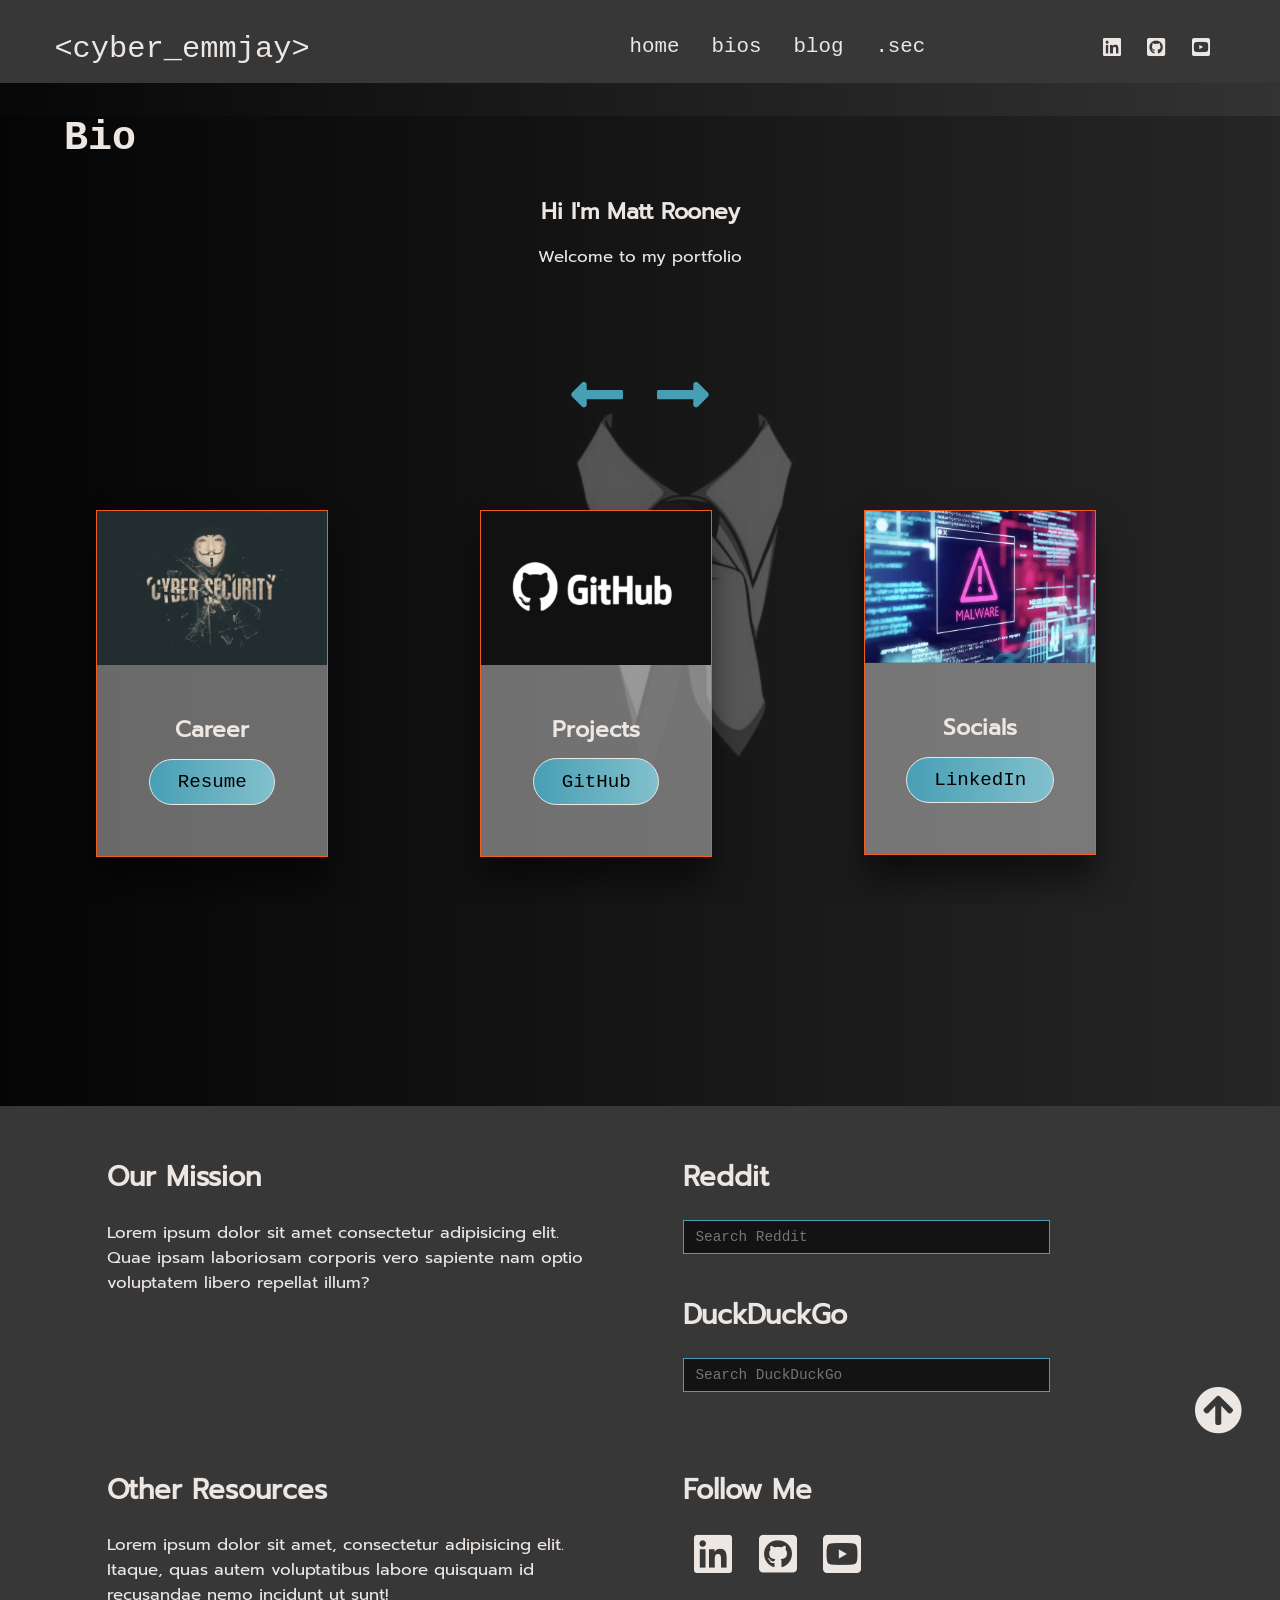
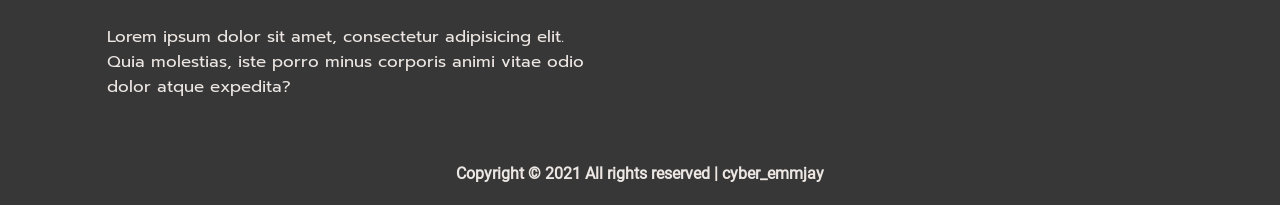
==== pages/bio.html @ 561b79ef "Send to GHPages" ====
<!DOCTYPE html>
<html lang="en">

<head>
    <meta charset="UTF-8" />
    <meta http-equiv="X-UA-Compatible" content="IE=edge" />
    <meta name="viewport" content="width=device-width, initial-scale=1.0" />
    <title>cyber&#95;emmjay BIO</title>
    <link rel="preconnect" href="https://fonts.gstatic.com">

    <!--     NO longer using as we now importing into fonts.css (check fonts.css & style.css)
        <link
        href="https://fonts.googleapis.com/css2?family=Prompt&family=Roboto:wght@300&family=Source+Code+Pro&display=swap"
        rel="stylesheet"> 
    -->
    <!-- favicon -->
    <link rel="shortcut icon" href="../favicon.ico" type="image/x-icon">
    <link rel="icon" href="../favicon.ico" type="image/x-icon">
    <!-- FontAwesome -->
    <link rel="stylesheet" href="../css/all.css">
    <!-- Owl-Carousel -->
    <link rel="stylesheet" href="../css/owl.carousel.min.css">
    <link rel="stylesheet" href="../css/owl.theme.default.min.css">
    <!-- Stylesheet /css/style.css -->
    <link rel="stylesheet" href="../css/style.css">

</head>

<body>
    <a name="top"></a>
    <!-- Navigation -->
    <nav class="nav">
        <div class="nav-menu flex-row">
            <div class="nav-brand">
                <a href="../index.html" class="text-white">&lt;cyber&#95;emmjay&gt;</a>
            </div>
            <div>
                <div class="toggle-collapse">
                    <div class="toggle-icons">
                        <div class="fas fa-bars"></div>
                    </div>
                </div>
            </div>
            <div>
                <ul class="nav-items">
                    <li class="nav-link"><a href="../index.html">home</a></li>
                    <li class="nav-link"><a href="./bio.html">bios</a></li>
                    <li class="nav-link"><a href="./blog.html">blog</a></li>
                    <li class="nav-link"><a href="./secret.html">.sec</a></li>
                </ul>
            </div>
            <div class="social text-white">
                <a href="https://www.linkedin.com/in/matthew-rooney-81021652/"><i class="fab fa-linkedin"></i></a>
                <a href="https://github.com/emm-jay-ahh"><i class="fab fa-github-square"></i></a>
                <a href="https://www.youtube.com/user/NetworkChuck"><i class="fab fa-youtube-square"></i></a>
            </div>
        </div>
    </nav>
    <!-- /Navigation -->

    <!-- Main section bio.html -->

    <main class="bio-html">
        <!-- bio carousel gallery section -->
        <section>
            <div class="bio">
                <div class="container">
                    <h1 class="text-white">Bio</h1>
                    <div class="about-me">
                        <h3 class="text-white">Hi I'm Matt Rooney</h3>
                        <p>Welcome to my portfolio</p>
                    </div>
                    <div class="owl-carousel owl-theme bio-post">
                        <div class="bio-content">
                            <img src="../images/cyberSecurity.jpg" alt="post-one">
                            <div class="bio-title">
                                <h3>Career</h3>
                                <a href="../docs/Fake Resume.pdf"><button class="button button-bio">Resume</button></a>
                            </div>
                        </div>
                        <div class="bio-content">
                            <img src="../images/Github.png" alt="post-two">
                            <div class="bio-title">
                                <h3>Projects</h3>
                                <a href="https://github.com/emm-jay-ahh"><button
                                        class="button button-bio">GitHub</button></a>
                            </div>
                        </div>
                        <div class="bio-content">
                            <img src="../images/linkedin-malware.jpg" alt="post-three">
                            <div class="bio-title">
                                <h3>Socials</h3>
                                <a href="https://au.linkedin.com/in/matthew-rooney-81021652"><button
                                        class="button button-bio">LinkedIn</button></a>
                            </div>
                        </div>
                        <div class="bio-content">
                            <img src="../images/cyber-neon-mask.jpeg" alt="post-four">
                            <div class="bio-title">
                                <h3>FILLER #1</h3>
                                <button class="button button-bio">Filler</button>
                            </div>
                        </div>
                        <div class="bio-content">
                            <img src="../images/cyber-neon-mask.jpeg" alt="post-five">
                            <div class="bio-title">
                                <h3>FILLER #2</h3>
                                <button class="button button-bio">Filler</button>
                            </div>
                        </div>
                    </div>
                    <div class="owl-navigation">
                        <span class="owl-nav-prev"><i class="fas fa-long-arrow-alt-left"></i></span>
                        <span class="owl-nav-next"><i class="fas fa-long-arrow-alt-right"></i></span>
                    </div>
                </div>
            </div>
        </section>

    </main>
    <!-- Main bio.html -->

    <!-- Footer -->
    <footer class="footer">
        <div class="container">
            <div class="mission">
                <h2>Our Mission</h2>
                <p>Lorem ipsum dolor sit amet consectetur adipisicing elit. Quae ipsam laboriosam corporis vero sapiente
                    nam optio voluptatem libero repellat illum?
                </p>
            </div>
            <div class="search-sites">
                <h2>Reddit</h2>
                <form action="https://www.reddit.com/search">
                    <input type="text" class="input-element" placeholder="Search Reddit" name="q">
                    <!-- I prefer no button for visual look in footer -->
                    <!-- <span><button type="search"><i class="fas fa-chevron-right"></i></button></span>-->
                </form>
                <br>
                <h2>DuckDuckGo</h2>
                <form action="https://duckduckgo.com">
                    <input type="text" class="input-element" placeholder="Search DuckDuckGo" name="q">
                    <!-- I prefer no button for visual look in footer -->
                    <!-- <span><button class="search"><i class="fas fa-chevron-right"></i></button></span> -->
                </form>
            </div>
            <div class="resources">
                <h2>Other Resources</h2>
                <p>Lorem ipsum dolor sit amet, consectetur adipisicing elit. Itaque, quas autem voluptatibus labore
                    quisquam id recusandae nemo incidunt ut sunt!</p>
                <p>Lorem ipsum dolor sit amet, consectetur adipisicing elit. Quia molestias, iste porro minus corporis
                    animi vitae odio dolor atque expedita?</p>
            </div>
            <div class="follow">
                <h2>Follow Me</h2>
                <div>
                    <a href="https://www.linkedin.com/in/matthew-rooney-81021652/"><i class="fab fa-linkedin"></i></a>
                    <a href="https://github.com/emm-jay-ahh"><i class="fab fa-github-square"></i></a>
                    <a href="https://www.youtube.com/user/NetworkChuck""><i class=" fab fa-youtube-square"></i></a>
                </div>
            </div>
        </div>
        <div class="copyright flex-row">
            <h4 class="text-white">
                Copyright &#169; 2021 All rights reserved &#124; cyber&#95;emmjay
            </h4>
        </div>
        <div class="nav-up">
            <a href="#top"><span><i class="fas fa-arrow-circle-up fa-3x"></i></span></a>
        </div>
    </footer>

    <!-- Jquery Library and JS scripts etc -->
    <script src="../js/jquery-v3.6.0.js"></script>
    <script src="../js/owl.carousel.min.js"></script>
    <script src="../js/main.js"></script>

</body>

</html>
---- css/style.css ----
/*  FONT FAMILY in use
font-family: 'Prompt', sans-serif;
font-family: 'Roboto', sans-serif;
font-family: 'Source Code Pro', monospace; */

@import url(./fonts.css);

html,
body {
    margin: 0%;
    box-sizing: border-box;
    overflow-x: hidden;
}

:root {
    /* font-family themes */
    --Roboto: "Roboto", sans-serif;
    --Prompt: "Prompt", sans-serif;
    --Code: "Source Code Pro", monospace;

    /* colours */
    --text-white: #ede7e3;
    --text-mid-blue: #82c0cc;
    --bg-flame: #f05d23;
    --bg-pac-blue: #489fb5;
    --bg-jet: #373737;
    --bg-dark: #131313;

    /* gradient colours */
    --grad-grey-black: linear-gradient(to right, #868f96 0%, #596164 100%);
    --grad-dark: linear-gradient(to left, #333333 0%, #070707 100%);
    --grad-blues: linear-gradient(to right, #489fb5 0%, #82c0cc 100%);
    --grad-blugry: linear-gradient(to left, #489fb5 0%, #070707 100%);
}

/* ---------------Global Class----------------- */
body {
    background: var(--grad-dark);
}

a {
    text-decoration: none;
    color: var(--text-white);
}

p {
    color: var(--text-white);
    font-family: var(--Prompt);
    font-size: 1.05rem;
}

h1 {
    font-family: var(--Code);
    font-size: 2.5rem;
    color: var(--text-white);
}

h2 {
    text-decoration: none;
    font-size: 1.7rem;
}

h3 {
    font-family: var(--Prompt);
    font-size: 1.4rem;
}

.flex-row {
    display: flex;
    flex-direction: row;
    flex-wrap: wrap;
}

ul {
    list-style-type: none;
}

button.button {
    border: var(--text-white) 1px;
    border-style: solid;
    border-radius: 2rem;
    padding: 1rem, 2rem;
    font-size: 1.2rem;
    font-family: var(--Code);
    cursor: pointer;
}

span {
    font-family: var(--Roboto);
}

.container {
    margin: 0 5vw;
}

.text-white {
    color: var(--text-white);
}

/* -----xxx-------Global Class--------xxx------ */

/* ---------------Navigation----------------- */

/* nav bar properties */
.nav {
    background: var(--bg-jet);
    padding: 0 1.7rem;
    padding-top: 0.7rem;
    height: 0rem;
    min-height: 8vh;
    overflow: hidden;
    transition: height 1s ease-in-out;
}
.nav .nav-menu {
    justify-content: space-between;
}

/* collapsed nav components */
.nav .toggle-collapse {
    position: absolute;
    top: 0%;
    width: 80%;
    cursor: pointer;
    display: none;
}

/* icons display - collapsed nav*/
.nav .toggle-collapse .toggle-icons {
    display: flex;
    justify-content: flex-end;
    padding: 1.7rem 0;
    margin-right: -10%;
}

/* icons size - collapsed nav */
.nav .toggle-collapse .toggle-icons i {
    font-size: 1.4rem;
    color: var(--text-white);
}

/* burger menu bar - collapsed nav */
.nav .toggle-collapse .toggle-icons .fa-bars {
    color: var(--text-white);
    font-size: 1.5rem;
}

.collapse {
    height: 30rem;
}

/* main nav items properties */
.nav .nav-items {
    display: flex;
    margin: 0;
}

.nav .nav-items .nav-link {
    padding: 1.5rem 1rem;
    font-size: 1.3rem;
    position: relative;
    font-family: var(--Code);
    border-radius: 7%;
}

.nav .nav-items .nav-link:hover {
    background-color: var(--bg-flame);
}

.nav .nav-items .nav-link:hover a {
    color: var(--grad-dark);
}

/* nav title (brand) */
.nav .nav-brand a {
    font-size: 1.9rem;
    padding: 1.3rem 1.7rem;
    display: block;
    font-family: var(--Code);
    color: var(--text-white);
}

/* nav socials properties */
.nav .social {
    padding: 1.7rem 2rem;
}

.nav .social i {
    padding: 0 0.7rem;
    font-size: 1.3rem;
}

.nav .social i:hover {
    color: var(--bg-flame);
}

/* -----XXX-------Navigation--------XXX------ */

/* UNDER CONTRUCTION SITE HEADER MAYBE??? FOR QUOTES*/
/* ---------------Header----------------- */
/* 
header.header .page-title {
    padding: 1rem 3rem;
    margin-left: 5rem;
} */
/* -----XXX-------Header--------XXX------ */

/* ---------------Main index.html----------------- */

/* title background container and properties */
main.index-html .site-title {
    background: url(../images/cyber.jpeg);
    background-size: cover;
    height: 70vh;
    display: flex;
    justify-content: center;
}

main.index-html .site-title .site-background {
    padding-top: 10rem;
    text-align: center;
    color: var(--text-white);
}

main.index-html .site-title h1,
h3 {
    margin: 0.3rem;
}

/* ccc + about buttons */
main.index-html .site-title .button {
    margin: 1.8rem;
    padding: 1rem 1.5rem;
    background: var(--bg-pac-blue);
}

main.index-html .site-title .button:hover {
    background: transparent;
    border: 1px solid var(--text-mid-blue);
    color: var(--text-white);
}
main.index-html section {
    display: flex;
    justify-content: center;
}

/* Div Container size */
main.index-html .site-content div {
    width: 65%;
    margin: 2.5rem 10rem;
    padding: 2rem 2rem;
    border: var(--bg-pac-blue) solid 1px;
}

/* Visual Effects */
main.index-html .site-content div:hover {
    border: var(--bg-flame) solid 1px;
}

main.index-html .site-content div.image-section {
    border: none;
}

/* Backgrounds for each  div */
main.index-html .site-content .code-section {
    background: url(../images/coffee_80.jpg);
}

main.index-html .site-content .cloud-section {
    background: url(../images/flame_80.jpg);
}

main.index-html .site-content .cyber-section {
    background: url(../images/key_80.jpg);
}
/*  Fonts for page */
main.index-html .site-content h2 {
    font-family: var(--Roboto);
    color: var(--text-white);
}

main.index-html .site-content p {
    font-family: var(--Code);
    font-size: 1.2rem;
}

/* -----XXX-------Main index.html--------XXX------ */

/* ---------------Main bio.html----------------- */

/* --- Carousel/Gallery --- */

/* title background container properties */
main.bio-html .bio {
    background: url(../images/tie_75_tran.png);
    background-repeat: no-repeat;
    background-position: center;
    height: 110vh;
    width: 100%;
    background-size: cover;
}

main.bio-html .bio .about-me {
    text-align: center;
}

/* Owl Carousel Proeperties ----------  */
main.bio-html .bio .bio-post {
    padding-top: 11rem;
}
/*  display  of each gallery item*/
main.bio-html .bio-post .bio-content {
    display: flex;
    flex-direction: column;
    text-align: center;
    width: 60%;
    margin: 3rem 2rem;
    box-shadow: 0 25px 30px rgba(0, 0, 0, 0.5);
    border: solid 1px var(--bg-flame);
    background: rgba(255, 255, 255, 0.4);
}
/* title */
main.bio-html .bio-content .bio-title {
    padding: 2.7rem 0;
    color: var(--text-white);
    font-size: 1.2rem;
}
/* button link/downloads */
main.bio-html .bio-content .button-bio {
    padding: 0.7rem 1.7rem;
    background: var(--grad-blues);
    margin: 0.5rem;
    cursor: pointer;
}
/* effects */
main.bio-html .bio-content .button-bio:hover {
    background: var(--bg-flame);
    border: var(--bg-dark) solid 1px;
    color: var(--text-white);
}

main.bio-html .bio-content span {
    display: block;
}

/* --- Carousel Nav left right toggle--- */

main.bio-html section .container .owl-nav {
    position: absolute;
    top: 10%;
    margin: 0 auto;
    width: 100%;
}

main.bio-html .owl-nav .owl-prev .owl-nav-prev,
main.bio-html .owl-nav .owl-next .owl-nav-next {
    color: var(--bg-pac-blue);
    background: transparent;
    font-size: 3.7rem;
}
/* Visual effects */
main.bio-html .owl-theme .owl-nav [class*="owl-"]:hover {
    background: transparent;
    color: var(--bg-flame);
}

main.bio-html .owl-theme .owl-nav [class*="owl-"] {
    outline: none;
}

/* -----XXX-------Main bio.html--------XXX------ */

/* ---------------Main blog.html----------------- */

/* display properties of main layout */
main.blog-html .site-content {
    display: grid;
    grid-template-columns: 70% 30%;
}

main.blog-html .post-content {
    width: 100%;
    margin-bottom: 1rem;
}

main.blog-html .site-content .post-content > .post-image,
.post-title {
    padding: 1rem 2rem;
    position: relative;
}

main.blog-html .site-content .post-content > .post-image .post-info {
    background: var(--bg-pac-blue);
    padding: 1rem;
    position: absolute;
    bottom: 0%;
    left: 20vw;
    border-radius: 3rem;
    margin: 0 0.7rem;
}

main.blog-html .site-content .post-content > .post-image > div {
    overflow: hidden;
}

main.blog-html .site-content .post-content > .post-image .img {
    width: 100%;
    transition: all 1.2s ease;
}

main.blog-html .site-content .post-content > .post-image .img:hover {
    transform: scale(1.2);
}

main.blog-html .post-content .post-title a {
    font-family: var(--Prompt);
    font-size: 1.7rem;
}

main.blog-html .post-content .post-title a:hover {
    color: var(--bg-flame);
}

/* NOT CURRENTLTY IN USE  */
/* WANT TO FILL WITH MY OWN CONTENT BEFORE OPERATING */

/*  -- Read More Button   -- */
/* .blog-html .site-content .post-content .post-title .post-button {
    border-radius: 0;
    padding: 0.5rem 0.8rem;
    background: var(--bg-pac-blue);
    color: var(--text-white);
}
.blog-html .site-content .post-content .post-title .post-button:hover {
    color: var(--bg-dark);
    background: var(--bg-flame);
    border-color: var(--bg-pac-blue);
} */

/* CURRENTLY JUST ONE PAGE IN USE  */
/* NEED TO ADD MY CONTENT AND THEN ADD MORE PAGES */

/* Blog page nav display properties */
.blog-html .site-content .page-num {
    justify-content: center;
    color: var(--text-white);
    margin: 4rem 0;
}

.blog-html .site-content .page-num a {
    padding: 0.6rem 1.9rem;
    border-radius: 2rem;
    margin: 0 0.3rem;
}

/* & visuals  */
.blog-html .site-content .page-num .page {
    background: var(--bg-pac-blue);
    color: var(--text-white);
}

.blog-html .site-content .page-num .page:hover {
    background: var(--bg-flame);
    color: var(--bg-dark);
}
/* xxx Content for Blogs xxx */

/* ---   Sidebar & Popular Section     --- */

/* Blog Category/Nav List  */

.blog-html .site-content > .sidebar .category-list {
    font-family: var(--Code);
}

.blog-html .site-content > .sidebar .category-list .list-items {
    border: var(--bg-pac-blue) solid 1px;
    background: var(--grad-dark);
    padding: 0.7rem 1rem;
    margin: 0.8rem 0;
    border-radius: 1rem;
    width: 65%;
    display: flex;
    justify-content: space-between;
}

.blog-html .site-content > .sidebar .category-list .list-items:hover {
    border: 1px solid var(--bg-flame);
}

.blog-html .site-content > .sidebar .category-list .list-items a {
    color: var(--text-white);
    text-decoration: none;
    display: block;
    width: 100%;
    height: 100%;
}

.blog-html .site-content > .sidebar .category-list .list-items a:hover {
    color: var(--bg-flame);
}

.blog-html .site-content > .sidebar .category-list .list-items span {
    color: var(--text-mid-blue);
}

/* Popular List */
.blog-html .sidebar .popular-post .post-content {
    padding: 1rem 0;
}

.blog-html .site-content .sidebar .popular-post h2 {
    padding-top: 6rem;
    font-family: var(--Prompt);
}

.blog-html .site-content .sidebar .popular-post .post-info {
    padding: 0.4rem 0.1rem !important;
    bottom: 0.7rem !important;
    left: 1.7rem !important;
    border-radius: 0rem !important;
    background: var(--grad-blues) !important;
}

.blog-html .site-content .sidebar .popular-post .post-info span {
    font-size: 0.8rem;
}

.blog-html .site-content .sidebar .popular-post .post-title a {
    font-size: 1.2rem;
}

/* xxx Sidebar Term & Popular Section  xxx */

/* -----XXX-------Main blog.html--------XXX------ */

/* -------------Main secret.html--------------- */
.secret-html .secret {
    padding-left: 3rem;
    padding-top: 3rem;
    background: url(../images/code-skeleton_75_tran.png);
    background-repeat: no-repeat;
    background-position: center;
    height: 90vh;
    width: 100%;
    background-size: cover;
}

.secret-html .secret h2 {
    font-family: var(--Prompt);
    color: var(--text-white);
}

.secret-html .secret .form-element {
    padding: 1.7rem 0.7rem;
}

.secret-html .secret .form-element p {
    font-size: 1.1rem;
    padding: 1rem 0;
    padding-left: 2rem;
}

/* FORM INPUT and BUTTON -  UNDER CONSTRUCTION */

/* .secret-html .secret .input-element {
    width: 26%;
    height: 1rem;
    padding: 0.3rem 0.7rem;
    font-family: var(--Prompt);
}

.secret-html .secret .form-button {
    border-radius: 0;
    padding: 0.7rem 12%;
    margin: 0.4rem 0;
    background: var(--grad-blues);
} */

/* -----XXX-----Main secret.html------XXX------ */

/* ------------- Footer --------------- */

/* footer display properties */
footer.footer {
    height: 100%;
    background: var(--bg-jet);
    position: relative;
}

footer.footer .container {
    display: grid;
    grid-template-columns: repeat(4, 1fr);
}

footer.footer .container > div {
    flex-grow: 1;
    flex-basis: 0;
    padding: 1.7rem 2.7rem;
}

footer.footer .container h2 {
    color: var(--text-white);
    font-family: var(--Prompt);
}
/* Mission - None of my content yet */

/* Search Reddit and DuckDuckGo */
footer.footer .search-sites .input-element {
    display: inline-block;
    padding: 0.5rem 0.7rem;
    width: 70%;
    border: var(--bg-pac-blue) 1px solid;
    background: var(--bg-dark);
    font-family: var(--Code);
    font-size: 0.9rem;
}

footer.footer .search-sites .input-element:hover {
    border: var(--bg-flame) 1px solid;
}

footer.footer .search-sites input.input-element {
    color: var(--bg-flame);
}

footer.footer .search-sites span {
    background: var(--grad-blues);
    padding: 0.5rem 0.7rem;
    cursor: pointer;
}

/* Other Resources - NOT USED CURRENTLY */

/* Follow Me */
footer.footer .follow {
    display: flexbox;
    flex-direction: column;
}

footer.footer .follow div i {
    font-size: 2.7rem;
    color: var(--text-white);
    padding: 0 0.7rem;
}

footer.footer .follow div i:hover {
    color: var(--bg-flame);
    cursor: pointer;
}

/* Copyright */
footer.footer .copyright {
    font-family: var(--Roboto);
    font-size: 1rem;
    justify-content: center;
}

/* Nav button to return to top */
footer.footer .nav-up {
    position: absolute;
    right: 3%;
    top: 40%;
}

footer.footer .nav-up span {
    color: var(--text-white);
}

footer.footer .nav-up span:hover {
    color: var(--bg-flame);
    cursor: pointer;
}

/* -----XXX----- Footer ------XXX------ */

/* ---viewport less than or equal to 1400px --- */

@media only screen and (max-width: 1400px) {
    main.index-html .site-content div {
        width: 75%;
        margin: 2.5rem 1rem;
        padding: 1.3rem 1.3rem;
    }

    .blog-html .post-content > .post-image .post-info {
        left: 2rem !important;
        bottom: 1.2rem !important;
        border-radius: 0% !important;
    }

    .blog-html .site-content .sidebar .popular-post .post-info {
        display: none !important;
    }

    footer.footer .container {
        grid-template-columns: repeat(2, 1fr);
    }
}
/* ---viewport less than or equal to 1200px --- */

/* ---viewport less than or equal to 850px --- */
@media only screen and (max-width: 800px) {
    .nav .nav-menu,
    .nav .nav-items {
        flex-direction: column;
    }

    .nav .toggle-collapse {
        display: initial;
    }

    main.index-html .site-title div {
        display: flex;
        flex-direction: column;
        justify-content: flex-end;
    }

    main.index-html .site-title .button {
        margin: 1.5rem;
        padding: 0.8rem 1.2rem;
    }

    main.index-html .site-content div {
        width: 85%;
        margin: 2.5rem 1rem;
        padding: 1.3rem 1.3rem;
    }
    main.index-html .site-content h2 {
        font-size: 1.4rem;
    }
    main.index-html .site-content p {
        font-size: 1rem;
    }
    main.blog-html .site-content {
        grid-template-columns: 100%;
        display: flex;
        flex-direction: column-reverse;
    }
    main.blog-html .site-content .sidebar .popular-post {
        display: none;
    }

    footer.footer .container {
        grid-template-columns: repeat(1, 1fr);
    }

    footer.footer .copyright {
        font-size: 0.8rem;
    }
}

/* ---viewport less than or equal to 850px --- */

/* ---viewport less than or equal to 450px --- */
@media only screen and (max-width: 450px) {
    main.index-html .site-content h2 {
        font-size: 1.2rem;
    }
    main.index-html .site-content p {
        font-size: 0.9rem;
    }

    main .bio {
        height: 100vh;
    }

    .bio-html .bio h3 {
        font-size: 1rem;
    }

    .bio-html .bio p {
        font-size: 0.8rem;
    }

    main.blog-html .site-content .post-content > .post-image .post-info {
        padding: 0.5rem;
        margin: 0 0.5rem;
    }

    footer.footer .copyright {
        font-size: 0.8rem;
    }
}

/* ---viewport less than or equal to 450px --- */

@media only screen and (max-width: 320px) {
    .nav {
        padding: 0;
        font-size: 0.9rem;
    }
}

/* ---- Side Window Scroll Bar ---- */

/* width */
::-webkit-scrollbar {
    width: 1rem;
}

/* Track */
::-webkit-scrollbar-track {
    background: var(--bg-dark);
}

/* Handle */
::-webkit-scrollbar-thumb {
    background: var(--bg-jet);
    border-radius: 1rem;
}

/* Handle on hover */
::-webkit-scrollbar-thumb:hover {
    background: var(--bg-flame);
    border-radius: 1rem;
}

::-webkit-scrollbar-track-piece {
    background: var(--bg-dark);
}

/* -xx- Side Window Scroll Bar -xx- */
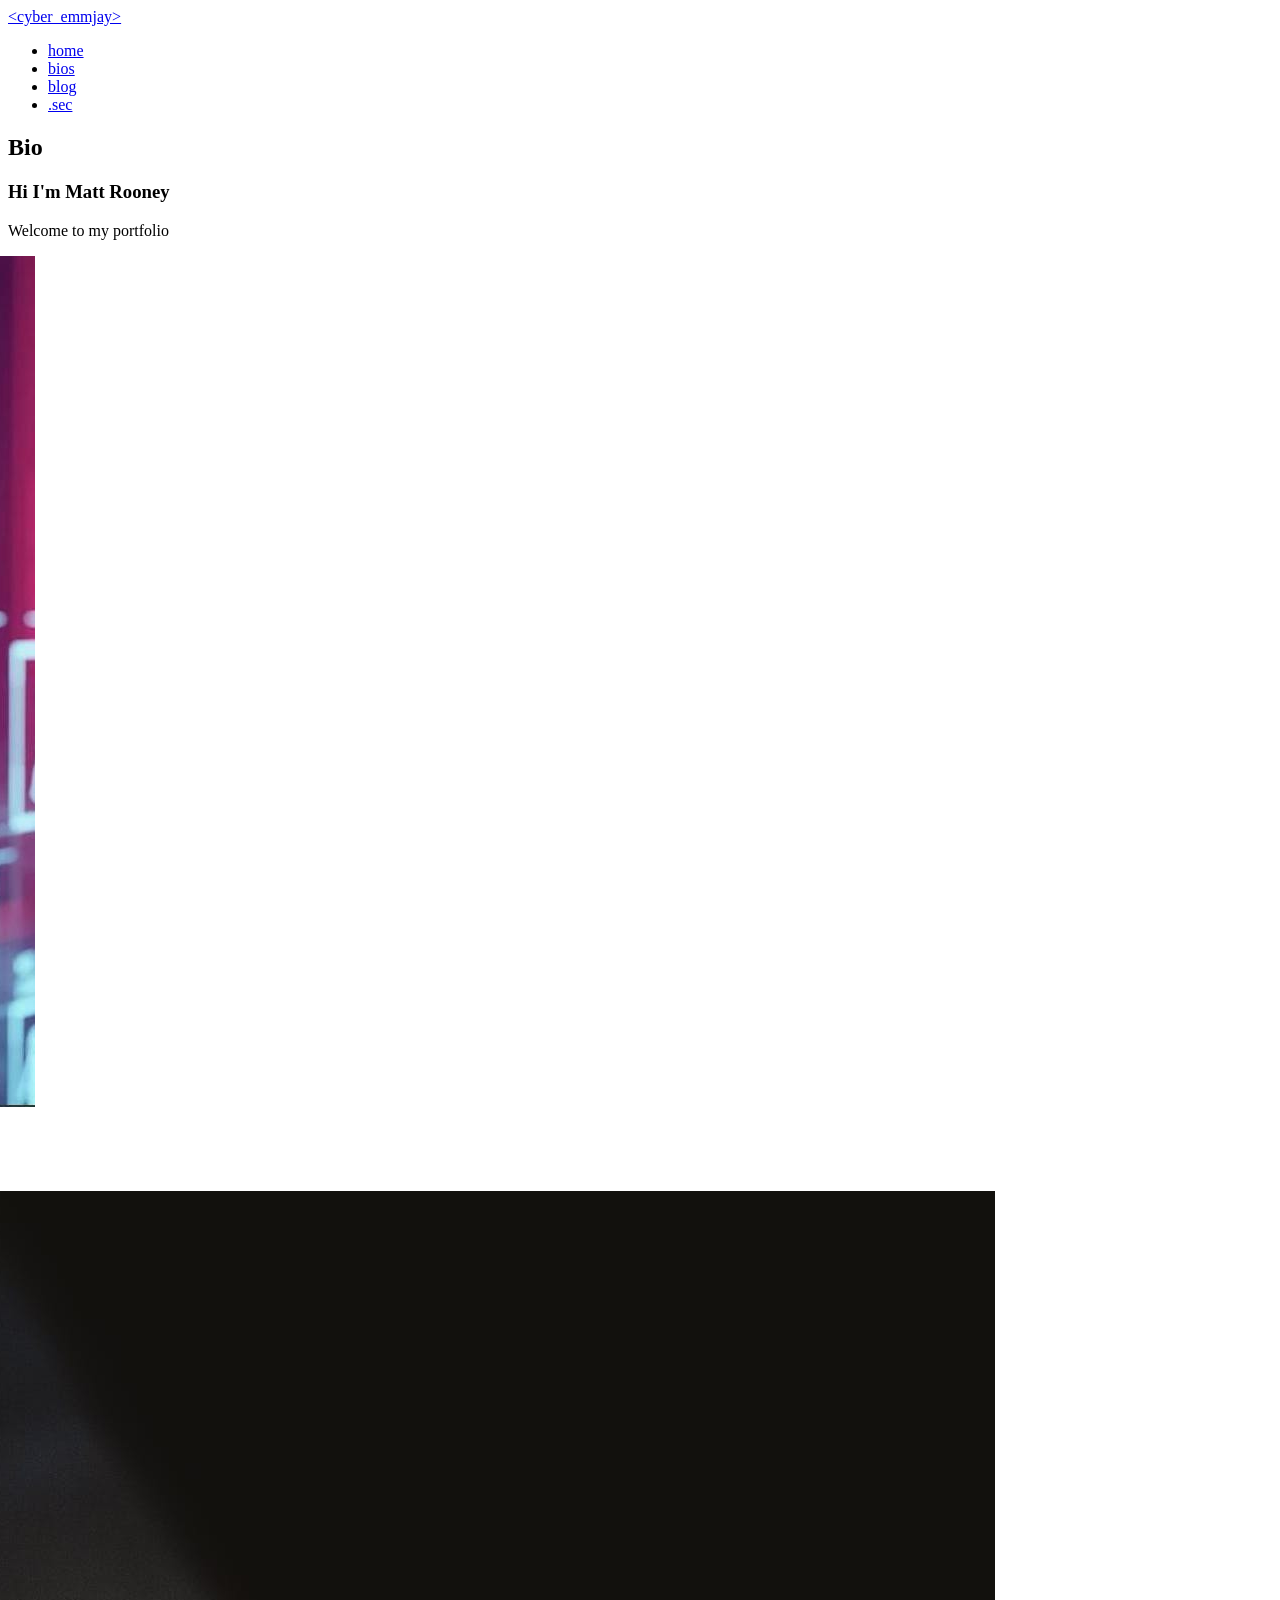
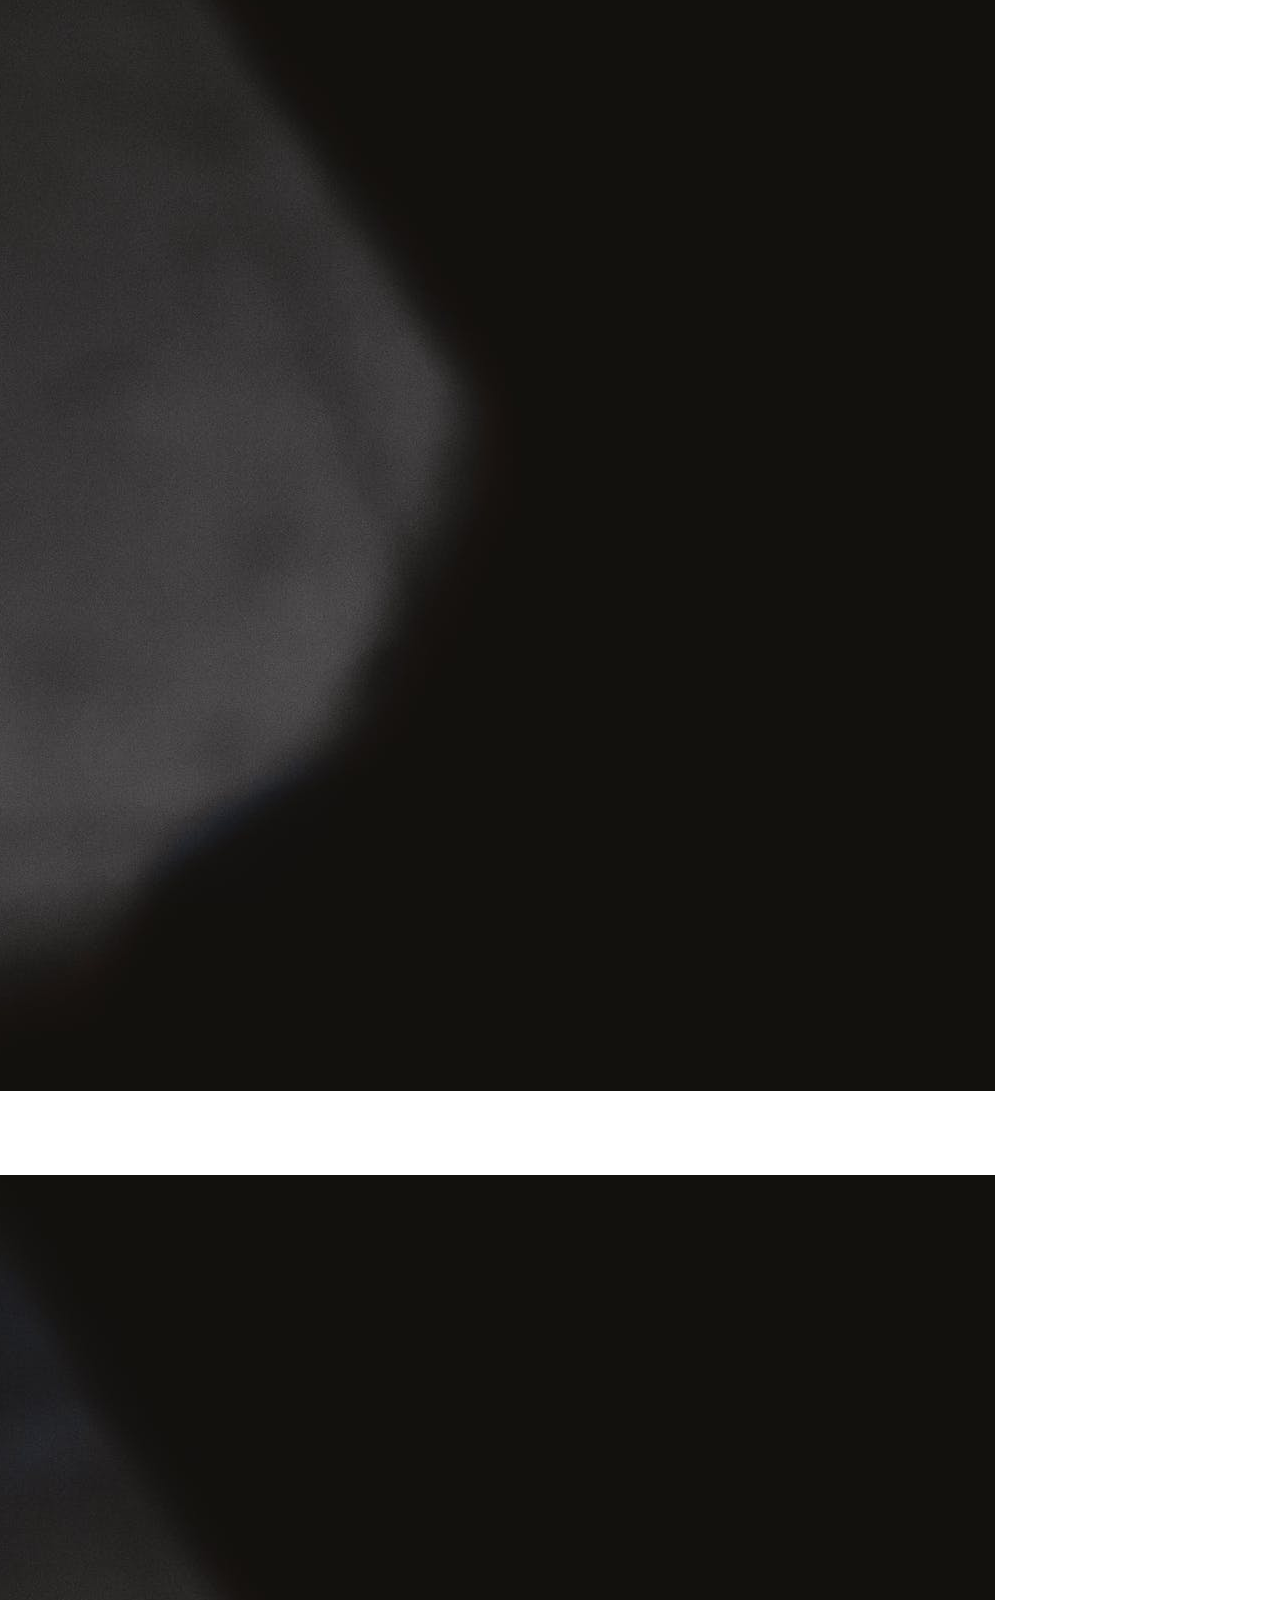
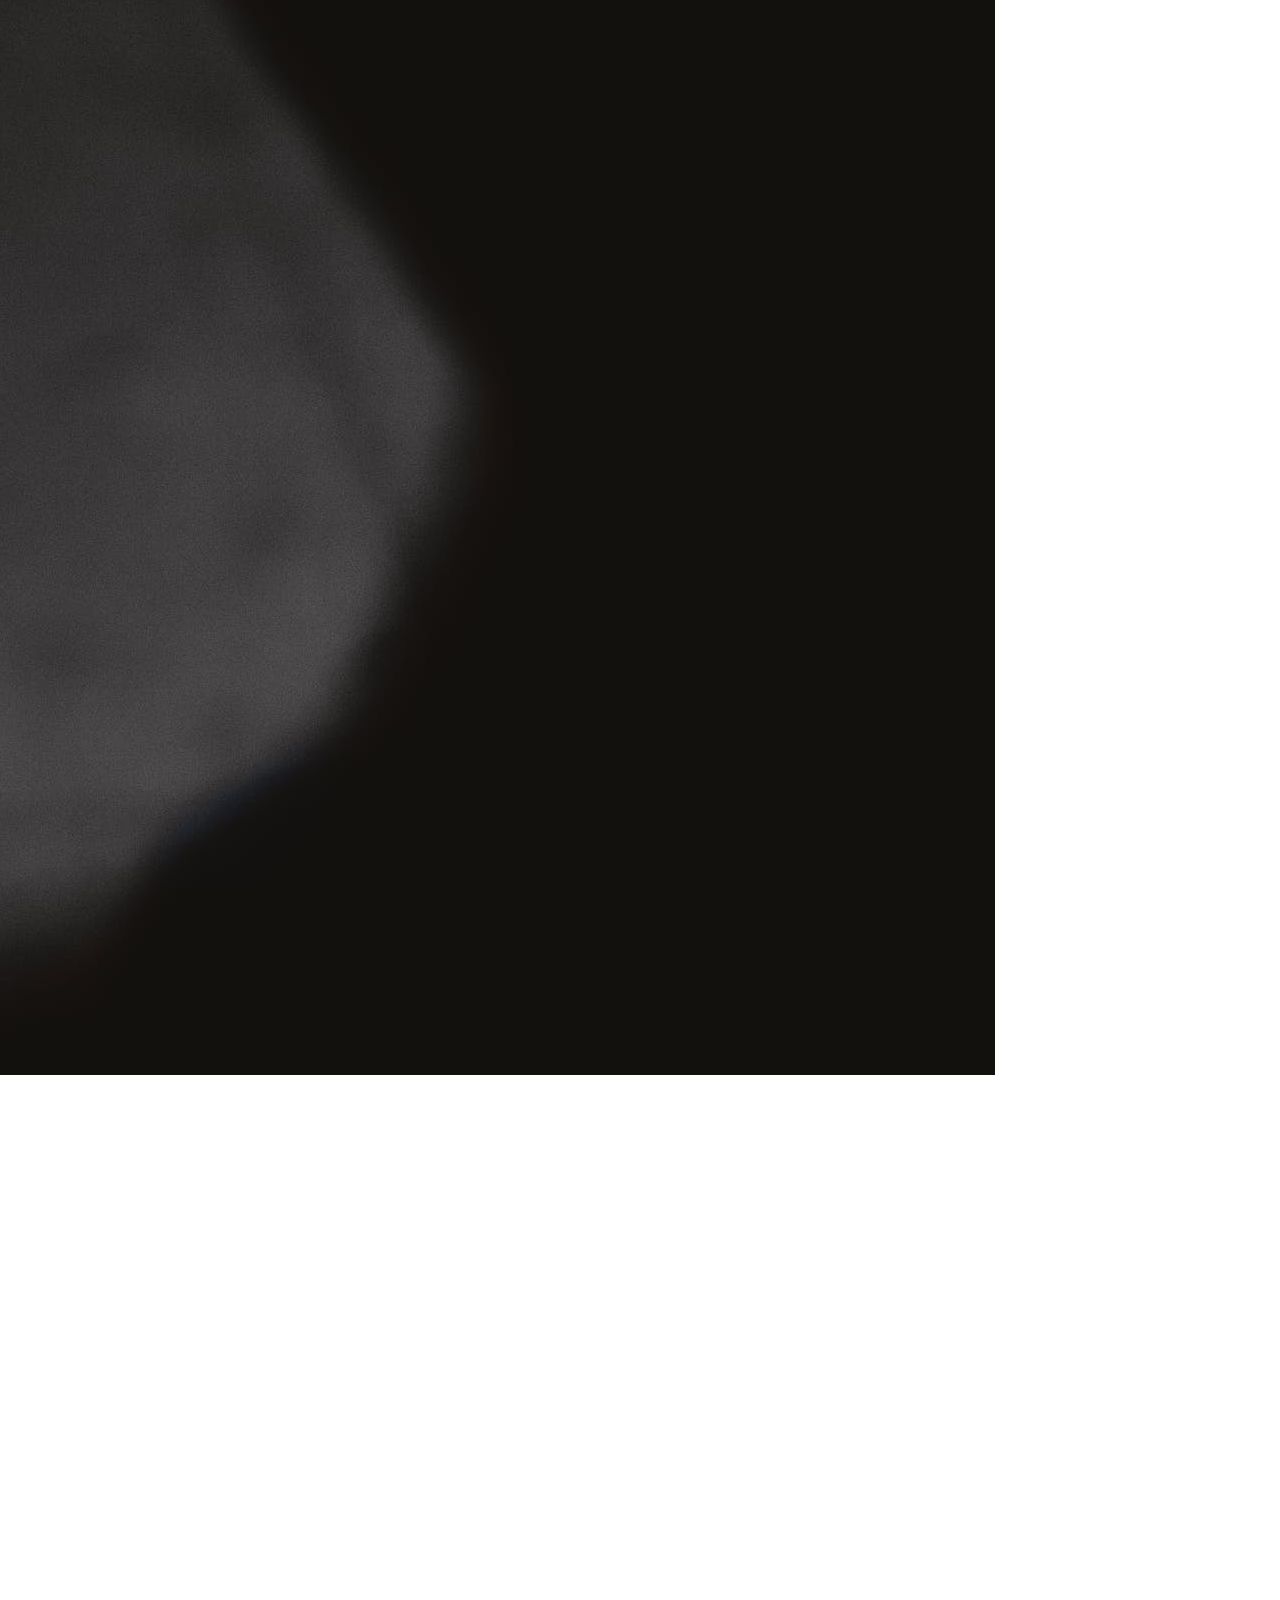
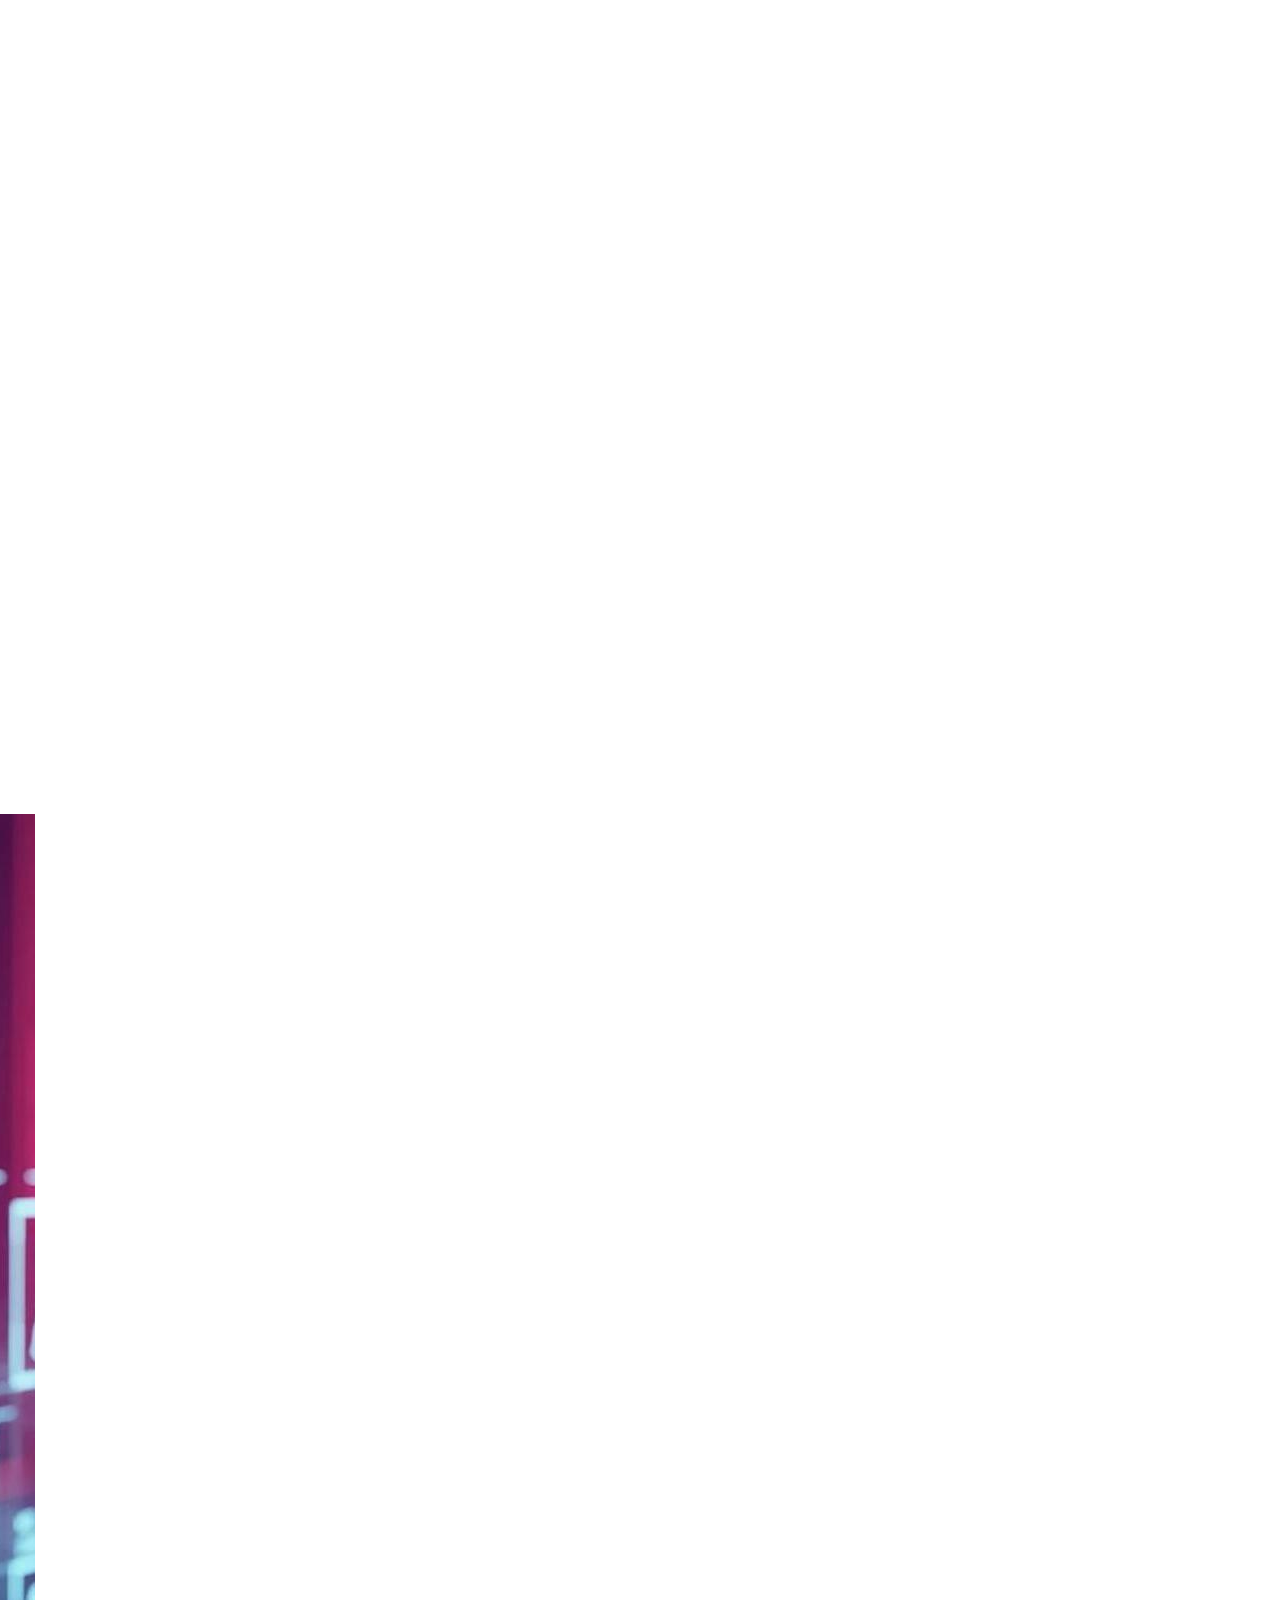
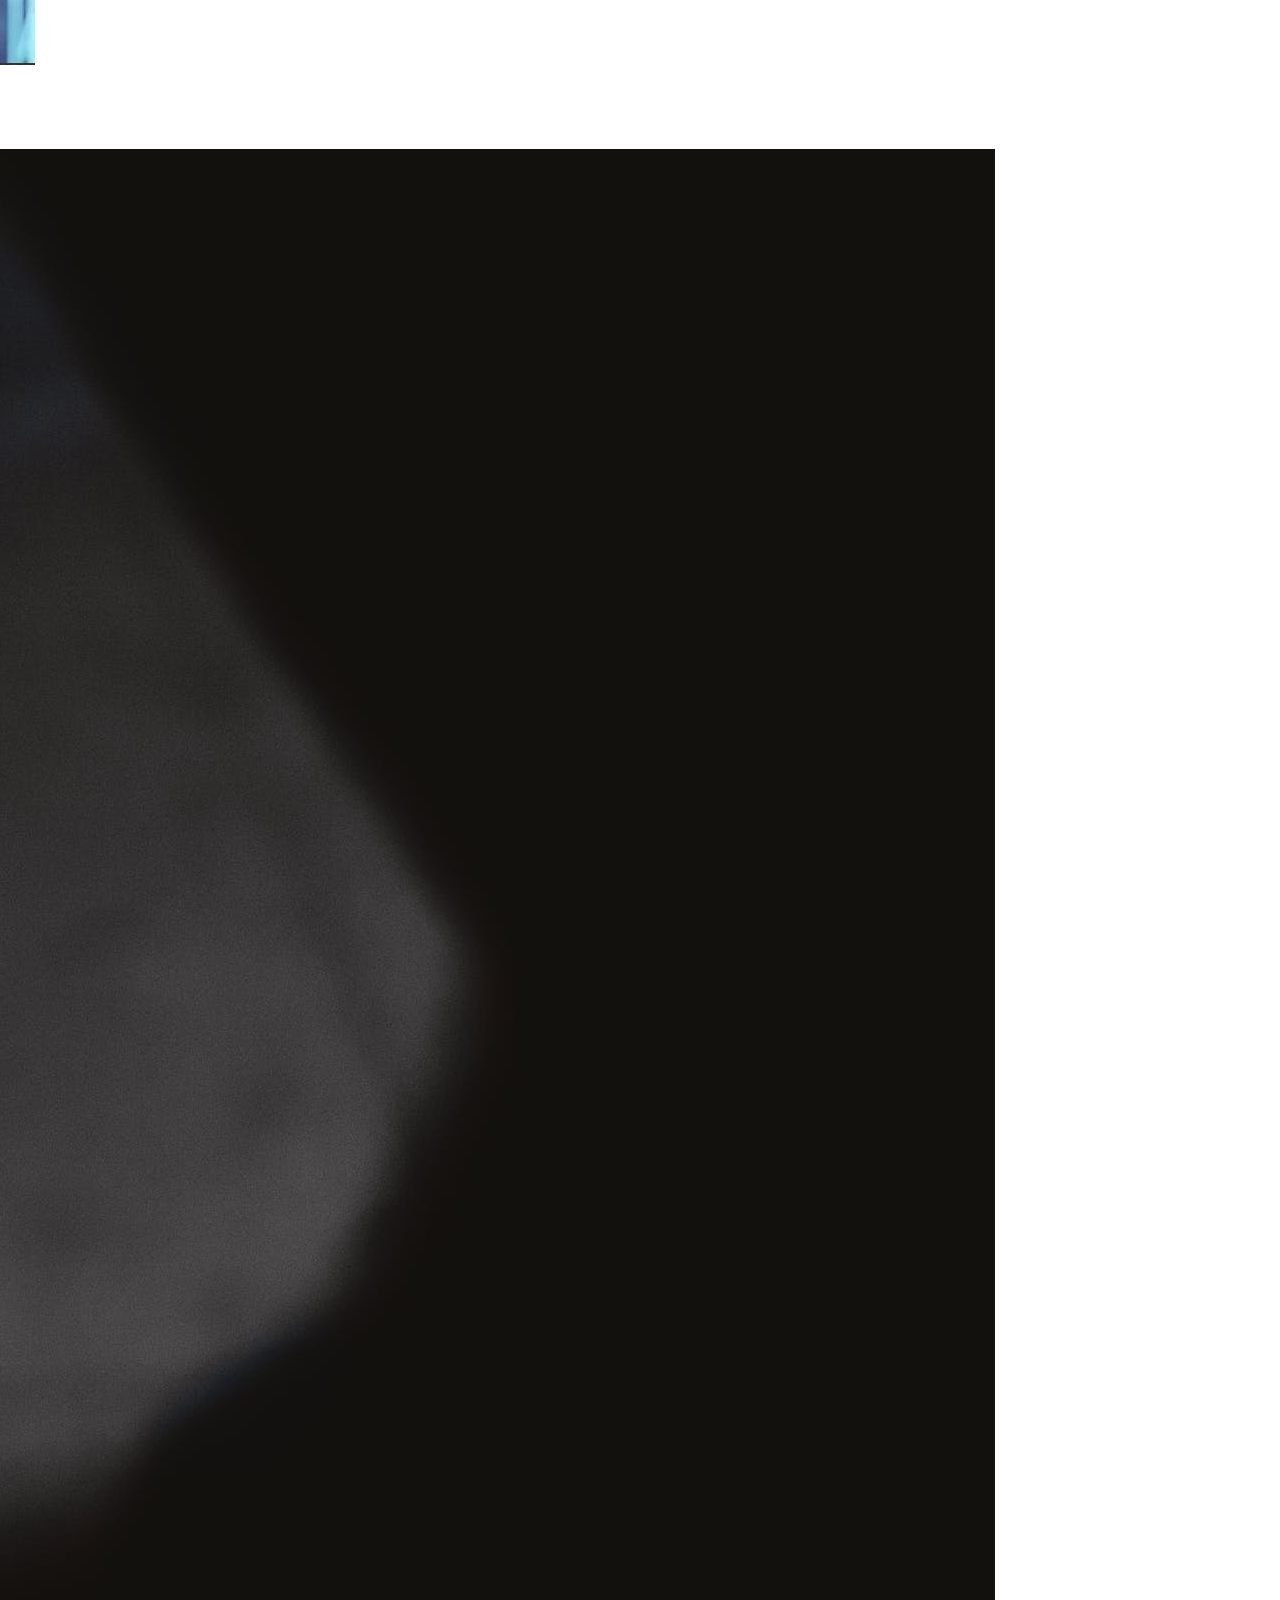
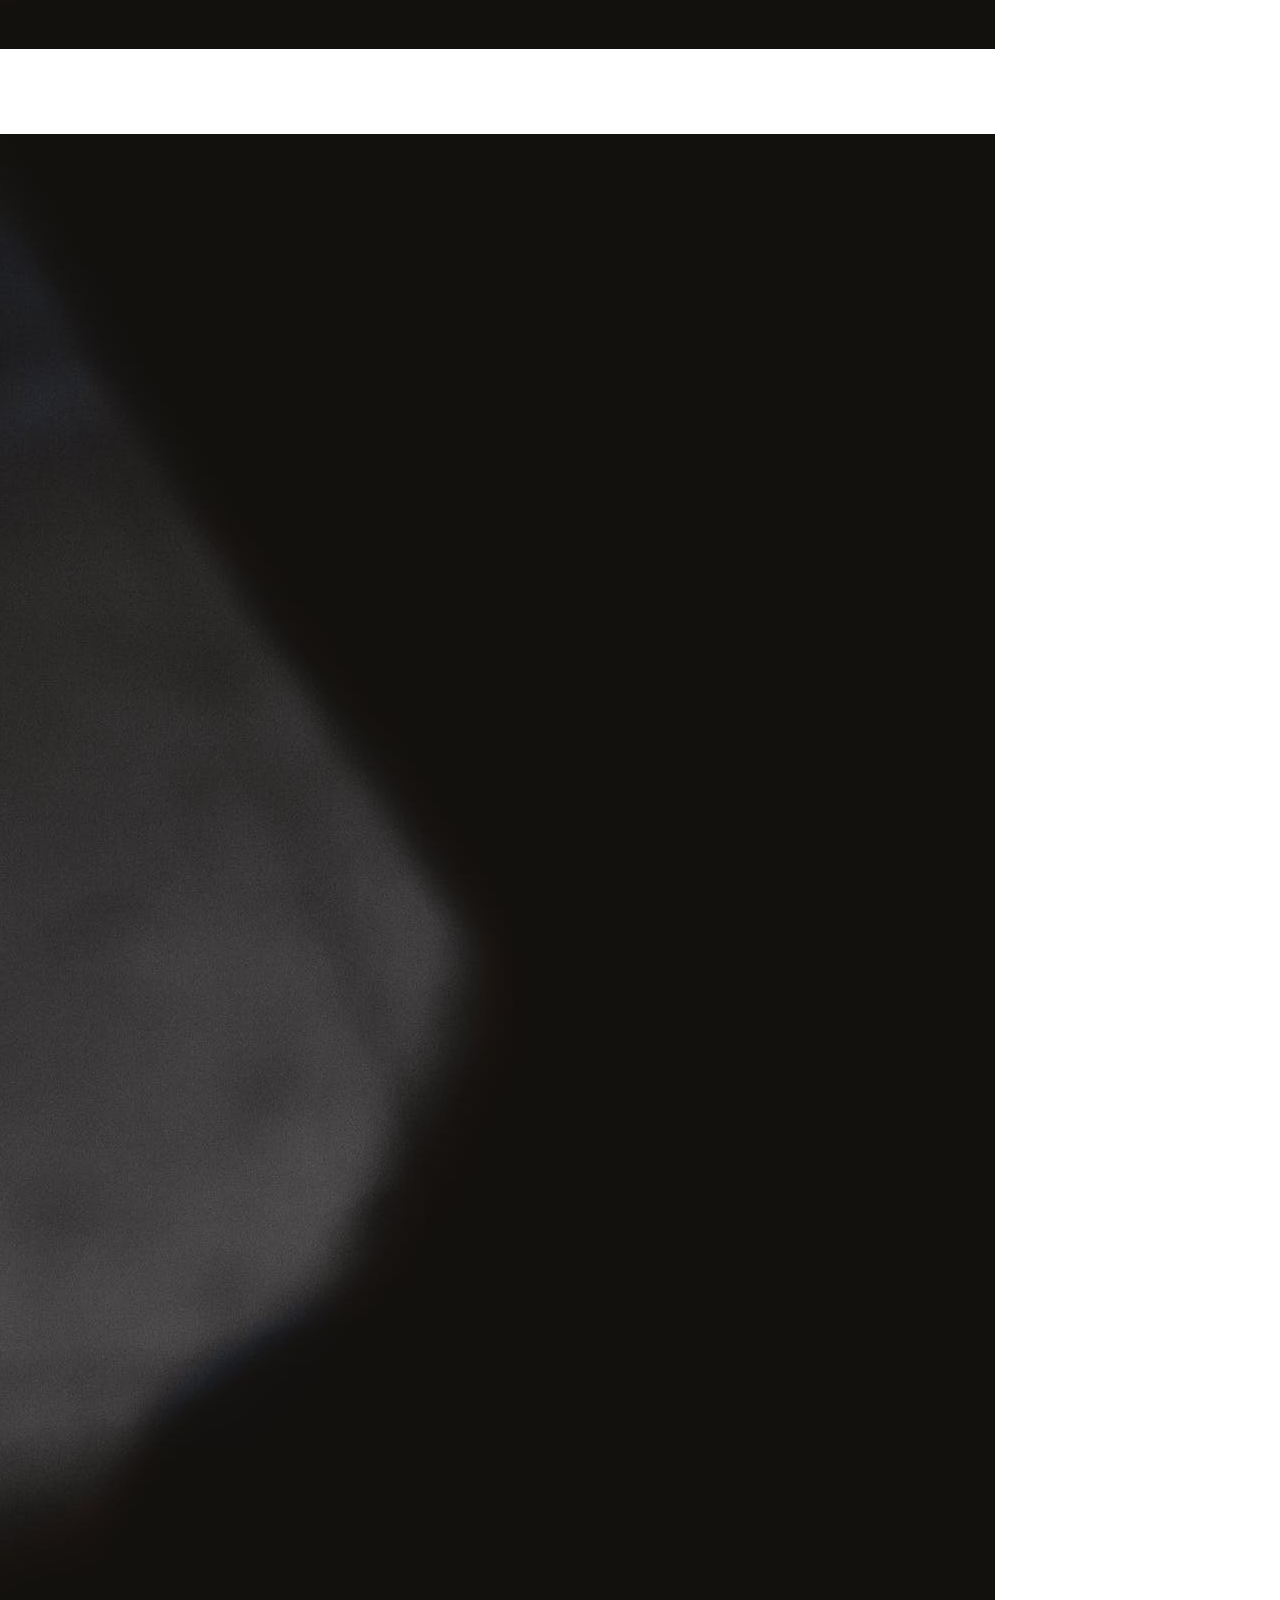
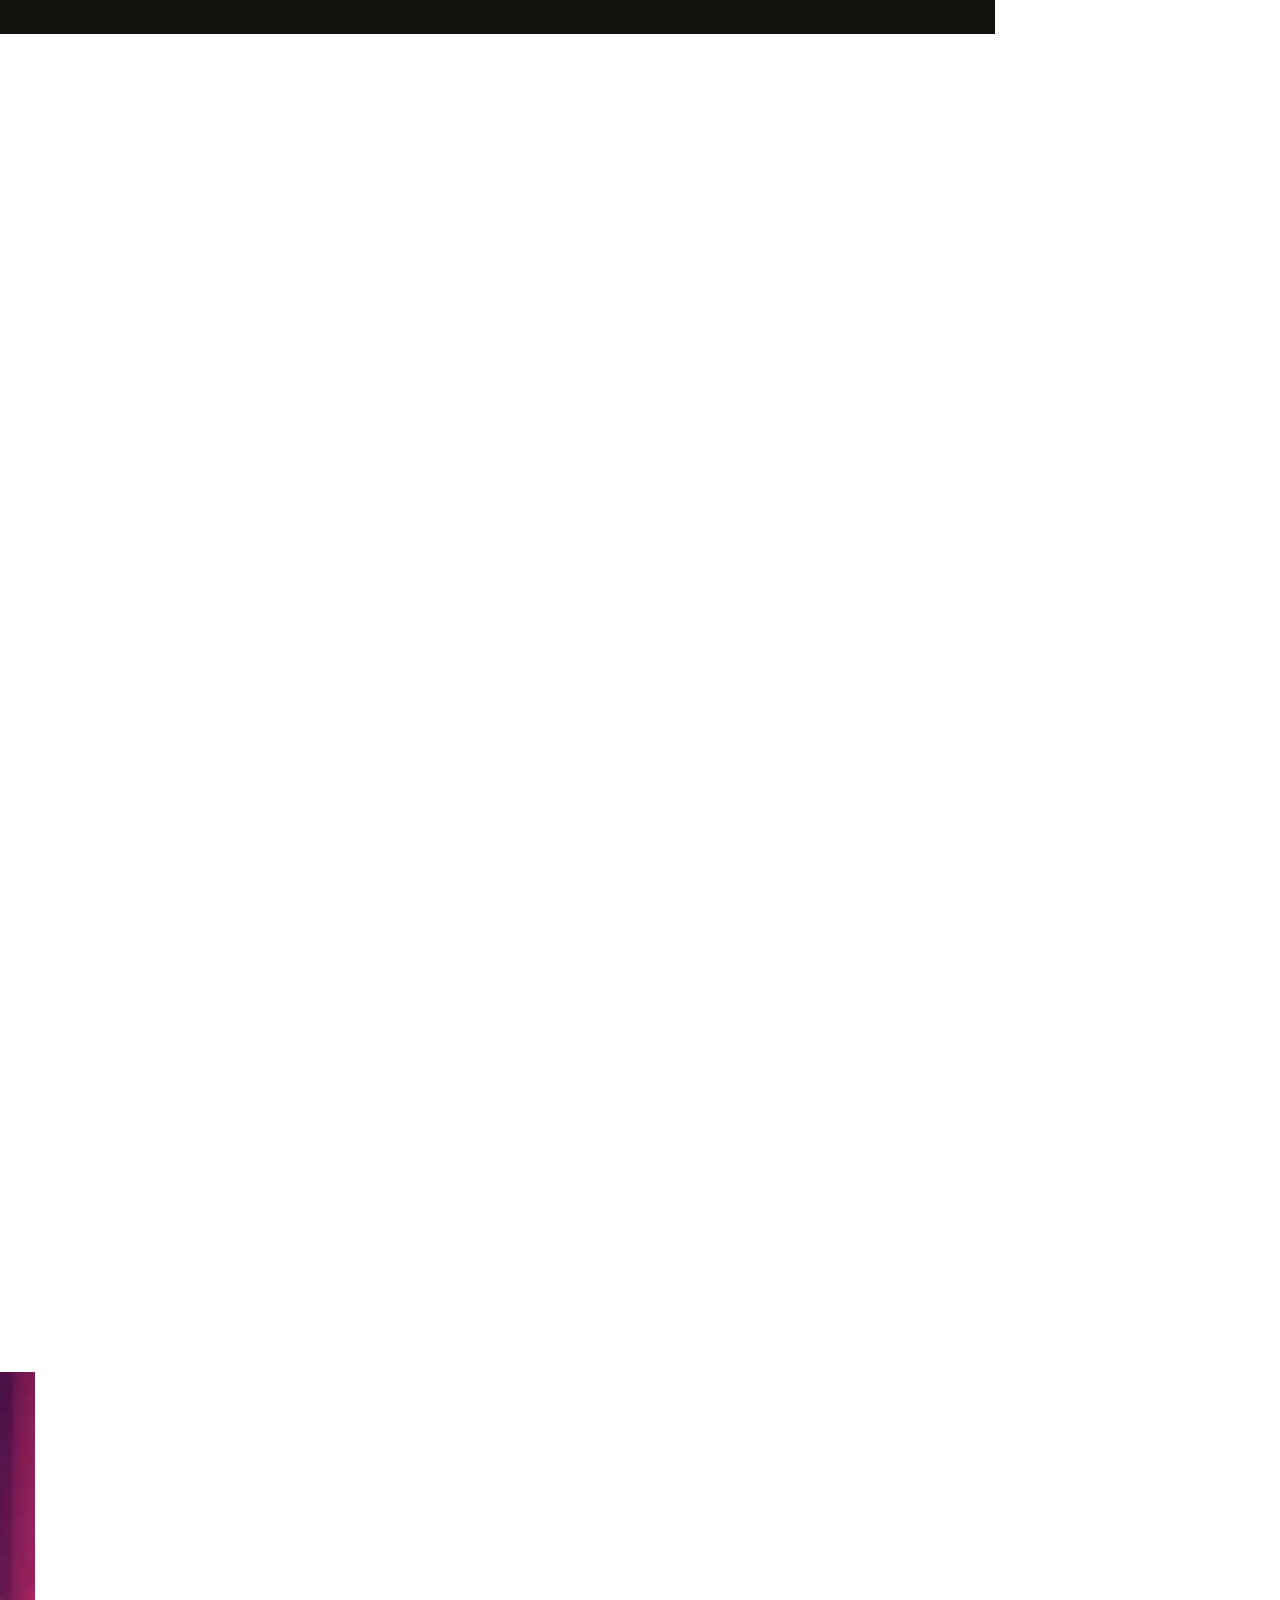
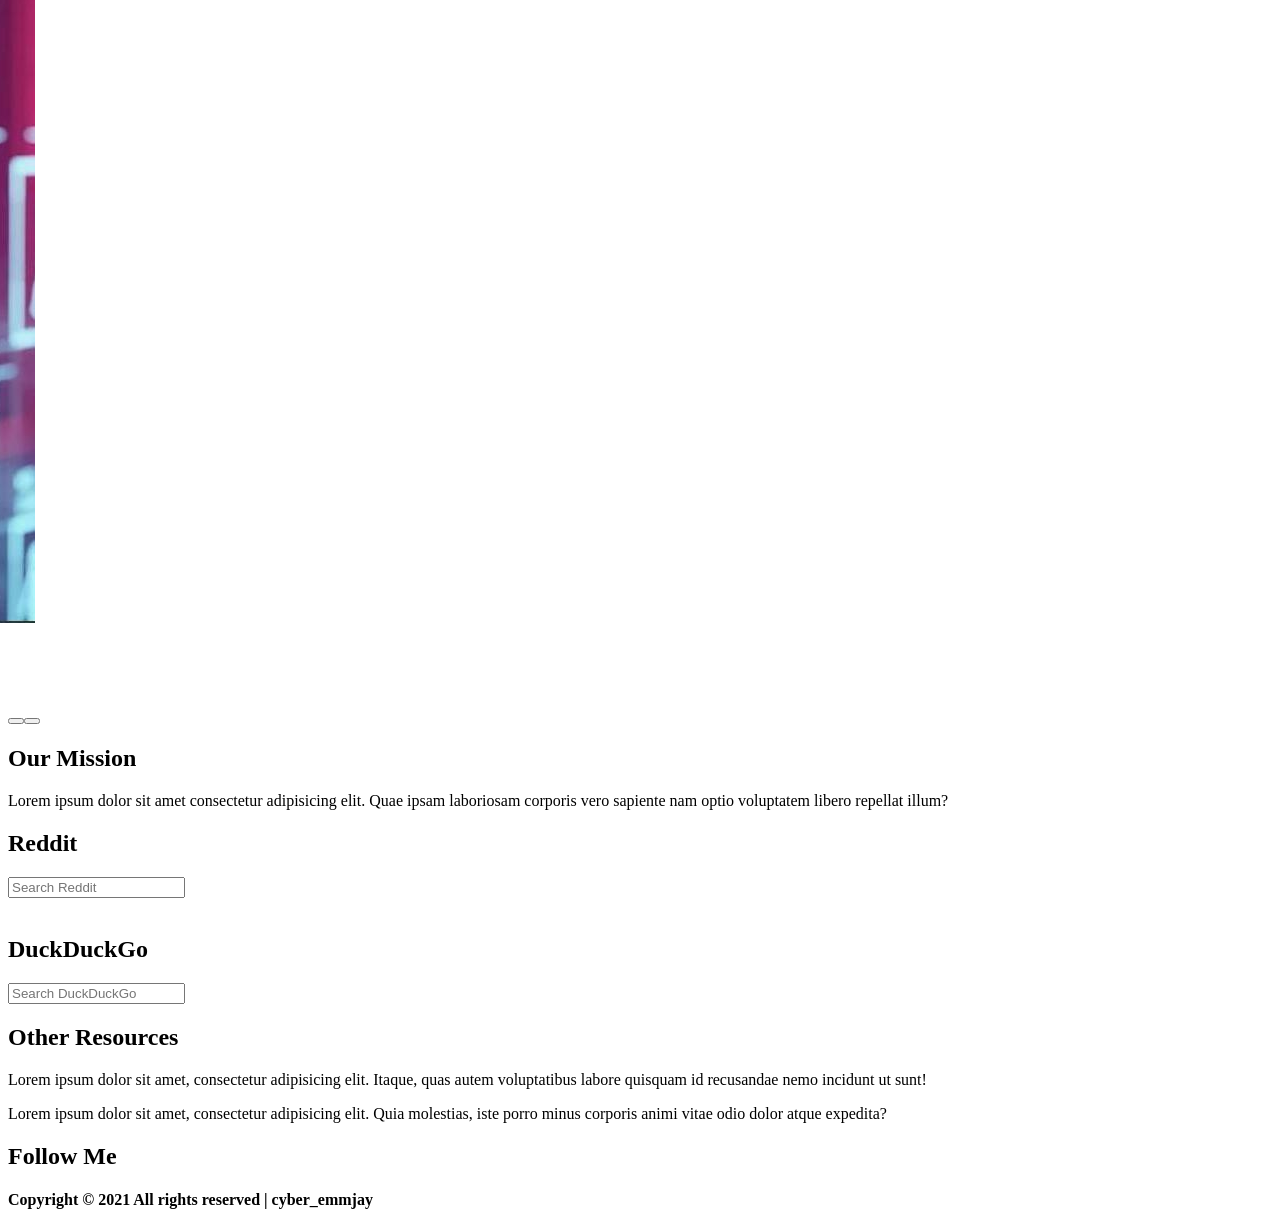
==== commit d1da5e88: "final readme + added SRI + push to pages" ====
--- a/pages/bio.html
+++ b/pages/bio.html
@@ -17,17 +17,25 @@
     <link rel="shortcut icon" href="../favicon.ico" type="image/x-icon">
     <link rel="icon" href="../favicon.ico" type="image/x-icon">
     <!-- FontAwesome -->
-    <link rel="stylesheet" href="../css/all.css">
+    <link href="./all.css" rel="stylesheet"
+        integrity="sha256-5a0xpHkTzfwkcKzU4wSYL64rzPYgmIVf7PO4TB5/6jQ= sha384-vWCAomWWdFMlaYCU/mSVGlDyfz8wsJ3jTF1DT6ZvnwoQBnvB4mzjRVWbD8VUAm2U sha512-3icgkoIO5qm2D4bGSUkPqeQ96LS8+ukJC7Eqhl1H5B2OJMEnFqLmNDxXVmtV/eq5M65tTDkUYS/Q0P4gvZv+yA=="
+        crossorigin="anonymous" />
     <!-- Owl-Carousel -->
-    <link rel="stylesheet" href="../css/owl.carousel.min.css">
-    <link rel="stylesheet" href="../css/owl.theme.default.min.css">
+    <link href="./owl.carousel.min.css" rel="stylesheet"
+        integrity="sha256-UhQQ4fxEeABh4JrcmAJ1+16id/1dnlOEVCFOxDef9Lw= sha384-kcNNzf7wI8//ZkNUaDd5JwxLoFaBgkj9Z4O4NwtuX9Lkmsz0HoITOxJsGkYxDuyG sha512-tS3S5qG0BlhnQROyJXvNjeEM4UpMXHrQfTGmbQ1gKmelCxlSEBUaxhRBj/EFTzpbP4RVSrpEikbmdJobCvhE3g=="
+        crossorigin="anonymous" />
+    <link href="./owl.theme.default.min.css" rel="stylesheet"
+        integrity="sha256-kksNxjDRxd/5+jGurZUJd1sdR2v+ClrCl3svESBaJqw= sha384-8/AzSKHReNfZT4HGFTyRyJ1jXhhx/ZMnmX08Cy6TeaKWj0Vzho0AabG06C8mh02i sha512-sMXtMNL1zRzolHYKEujM2AqCLUR9F2C4/05cdbxjjLSRvMQIciEPCQZo++nk7go3BtSuK9kfa/s+a4f4i5pLkw=="
+        crossorigin="anonymous" />
     <!-- Stylesheet /css/style.css -->
-    <link rel="stylesheet" href="../css/style.css">
+    <link href="./style.css" rel="stylesheet"
+        integrity="sha256-kEFc1UJ7vS8m0ibC4BT8Hm5doT4/L0AxBzYDYmdGZJY= sha384-M9w43IHMLLlxvHXDyEfxK6BslnuP0hLdOlzXMe/jU4sqbfOy2gF1M8iBDv+CkyAE sha512-iDiGFAYBfDAG+aVNIHa4yzpafRitp8Ieg8v5zLoTGuuGdFhyfXU99IyeVk7eRI6F49u/LVf1rxGv3UTCVl2utQ=="
+        crossorigin="anonymous" />
 
 </head>
 
 <body>
-    <a name="top"></a>
+    <a id="top"></a>
     <!-- Navigation -->
     <nav class="nav">
         <div class="nav-menu flex-row">
@@ -63,7 +71,7 @@
     <main class="bio-html">
         <!-- bio carousel gallery section -->
         <section>
-            <div class="bio">
+            <div class="bio" title="Professional">
                 <div class="container">
                     <h1 class="text-white">Bio</h1>
                     <div class="about-me">
@@ -75,7 +83,8 @@
                             <img src="../images/cyberSecurity.jpg" alt="post-one">
                             <div class="bio-title">
                                 <h3>Career</h3>
-                                <a href="../docs/Fake Resume.pdf"><button class="button button-bio">Resume</button></a>
+                                <!-- <a href="../docs/Fake Resume.pdf"><button class="button button-bio">Resume</button></a> -->
+                                <button class="button button-bio" href="../docs/Fake Resume.pdf">Resume</button>
                             </div>
                         </div>
                         <div class="bio-content">
@@ -156,7 +165,7 @@
                 <div>
                     <a href="https://www.linkedin.com/in/matthew-rooney-81021652/"><i class="fab fa-linkedin"></i></a>
                     <a href="https://github.com/emm-jay-ahh"><i class="fab fa-github-square"></i></a>
-                    <a href="https://www.youtube.com/user/NetworkChuck""><i class=" fab fa-youtube-square"></i></a>
+                    <a href="https://www.youtube.com/user/NetworkChuck"><i class=" fab fa-youtube-square"></i></a>
                 </div>
             </div>
         </div>
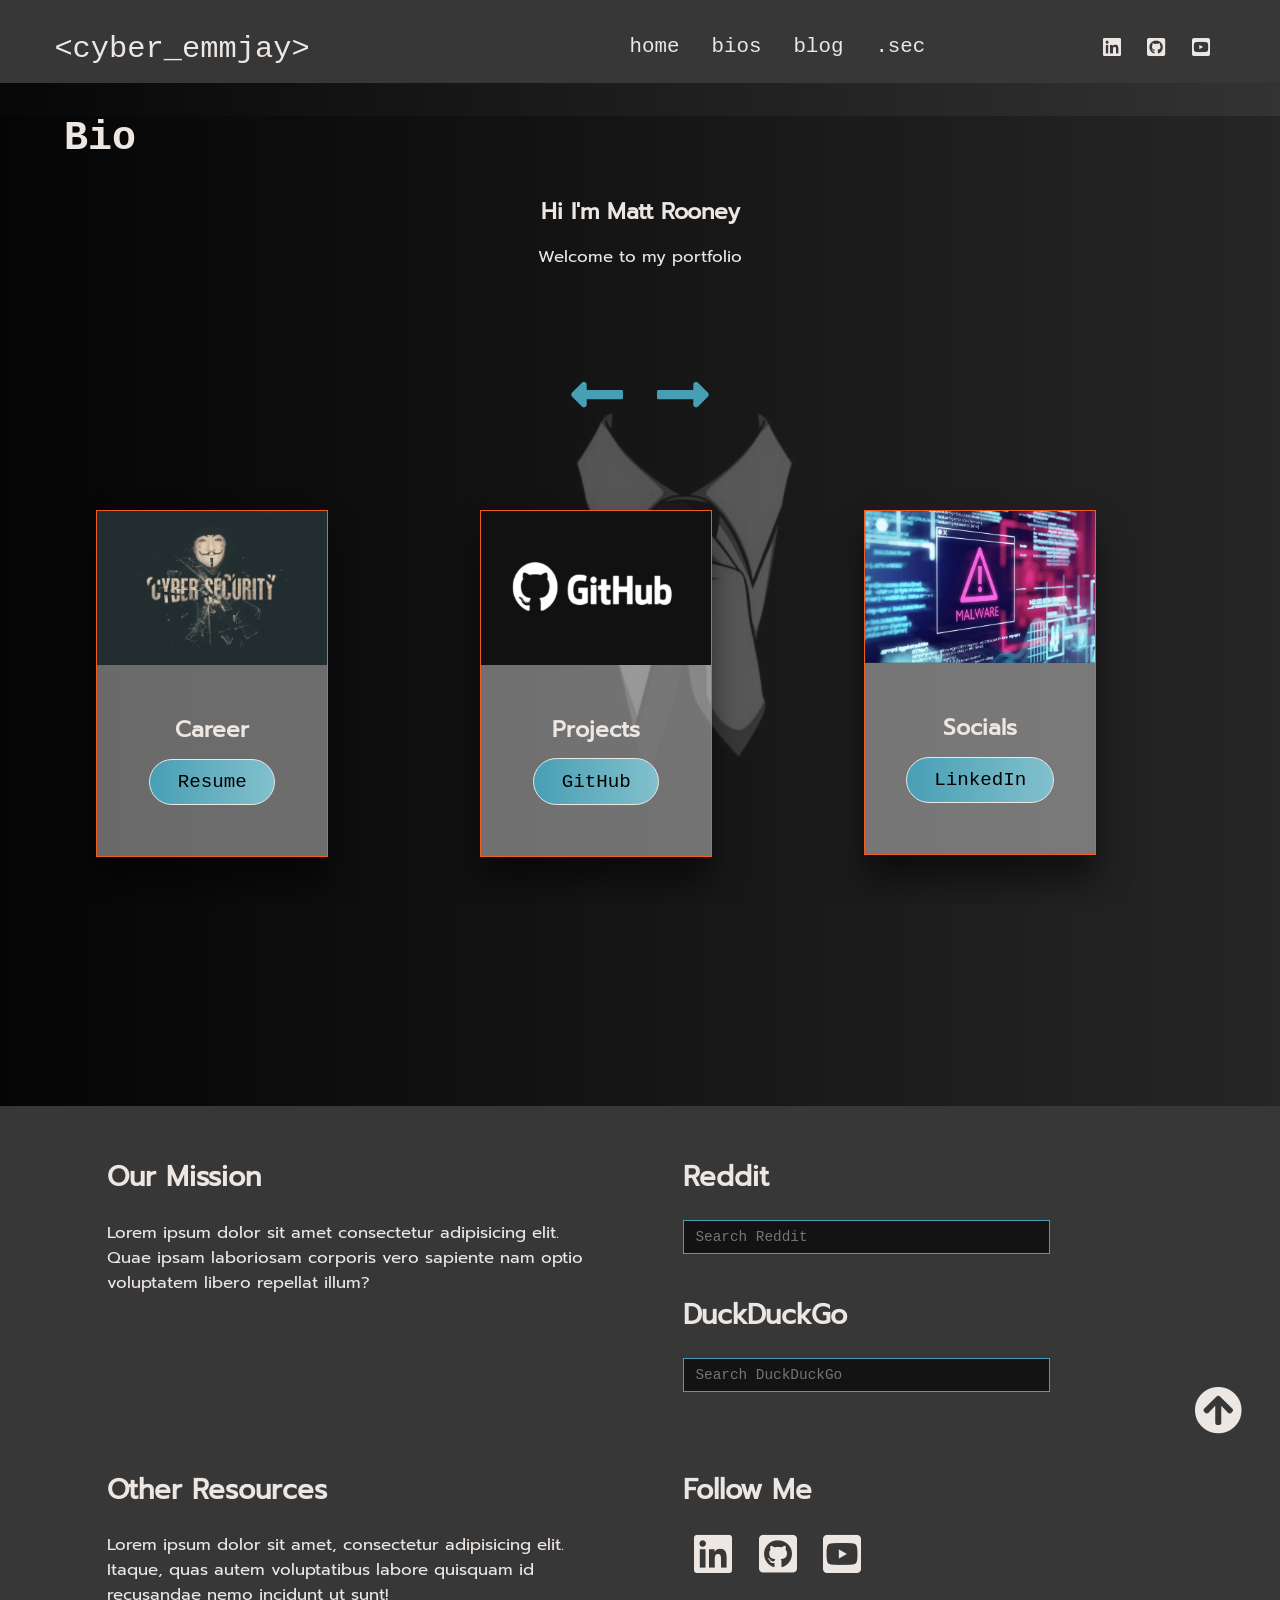
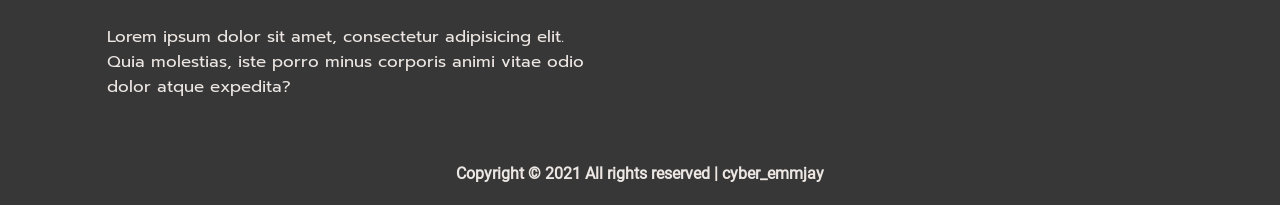
==== commit a7ee1c22: "correct css path after sri attempt 3" ====
--- a/pages/bio.html
+++ b/pages/bio.html
@@ -17,18 +17,18 @@
     <link rel="shortcut icon" href="../favicon.ico" type="image/x-icon">
     <link rel="icon" href="../favicon.ico" type="image/x-icon">
     <!-- FontAwesome -->
-    <link href="./all.css" rel="stylesheet"
+    <link href="../css/all.css" rel="stylesheet"
         integrity="sha256-5a0xpHkTzfwkcKzU4wSYL64rzPYgmIVf7PO4TB5/6jQ= sha384-vWCAomWWdFMlaYCU/mSVGlDyfz8wsJ3jTF1DT6ZvnwoQBnvB4mzjRVWbD8VUAm2U sha512-3icgkoIO5qm2D4bGSUkPqeQ96LS8+ukJC7Eqhl1H5B2OJMEnFqLmNDxXVmtV/eq5M65tTDkUYS/Q0P4gvZv+yA=="
         crossorigin="anonymous" />
     <!-- Owl-Carousel -->
-    <link href="./owl.carousel.min.css" rel="stylesheet"
+    <link href="../css/owl.carousel.min.css" rel="stylesheet"
         integrity="sha256-UhQQ4fxEeABh4JrcmAJ1+16id/1dnlOEVCFOxDef9Lw= sha384-kcNNzf7wI8//ZkNUaDd5JwxLoFaBgkj9Z4O4NwtuX9Lkmsz0HoITOxJsGkYxDuyG sha512-tS3S5qG0BlhnQROyJXvNjeEM4UpMXHrQfTGmbQ1gKmelCxlSEBUaxhRBj/EFTzpbP4RVSrpEikbmdJobCvhE3g=="
         crossorigin="anonymous" />
-    <link href="./owl.theme.default.min.css" rel="stylesheet"
+    <link href="../css/owl.theme.default.min.css" rel="stylesheet"
         integrity="sha256-kksNxjDRxd/5+jGurZUJd1sdR2v+ClrCl3svESBaJqw= sha384-8/AzSKHReNfZT4HGFTyRyJ1jXhhx/ZMnmX08Cy6TeaKWj0Vzho0AabG06C8mh02i sha512-sMXtMNL1zRzolHYKEujM2AqCLUR9F2C4/05cdbxjjLSRvMQIciEPCQZo++nk7go3BtSuK9kfa/s+a4f4i5pLkw=="
         crossorigin="anonymous" />
     <!-- Stylesheet /css/style.css -->
-    <link href="./style.css" rel="stylesheet"
+    <link href="../css/style.css" rel="stylesheet"
         integrity="sha256-kEFc1UJ7vS8m0ibC4BT8Hm5doT4/L0AxBzYDYmdGZJY= sha384-M9w43IHMLLlxvHXDyEfxK6BslnuP0hLdOlzXMe/jU4sqbfOy2gF1M8iBDv+CkyAE sha512-iDiGFAYBfDAG+aVNIHa4yzpafRitp8Ieg8v5zLoTGuuGdFhyfXU99IyeVk7eRI6F49u/LVf1rxGv3UTCVl2utQ=="
         crossorigin="anonymous" />
 
--- a/css/style.css
+++ b/css/style.css
@@ -0,0 +1,822 @@
+/*  FONT FAMILY in use
+font-family: 'Prompt', sans-serif;
+font-family: 'Roboto', sans-serif;
+font-family: 'Source Code Pro', monospace; */
+
+@import url(./fonts.css);
+
+html,
+body {
+    margin: 0%;
+    box-sizing: border-box;
+    overflow-x: hidden;
+}
+
+:root {
+    /* font-family themes */
+    --Roboto: "Roboto", sans-serif;
+    --Prompt: "Prompt", sans-serif;
+    --Code: "Source Code Pro", monospace;
+
+    /* colours */
+    --text-white: #ede7e3;
+    --text-mid-blue: #82c0cc;
+    --bg-flame: #f05d23;
+    --bg-pac-blue: #489fb5;
+    --bg-jet: #373737;
+    --bg-dark: #131313;
+
+    /* gradient colours */
+    --grad-grey-black: linear-gradient(to right, #868f96 0%, #596164 100%);
+    --grad-dark: linear-gradient(to left, #333333 0%, #070707 100%);
+    --grad-blues: linear-gradient(to right, #489fb5 0%, #82c0cc 100%);
+    --grad-blugry: linear-gradient(to left, #489fb5 0%, #070707 100%);
+}
+
+/* ---------------Global Class----------------- */
+body {
+    background: var(--grad-dark);
+}
+
+a {
+    text-decoration: none;
+    color: var(--text-white);
+}
+
+p {
+    color: var(--text-white);
+    font-family: var(--Prompt);
+    font-size: 1.05rem;
+}
+
+h1 {
+    font-family: var(--Code);
+    font-size: 2.5rem;
+    color: var(--text-white);
+}
+
+h2 {
+    text-decoration: none;
+    font-size: 1.7rem;
+}
+
+h3 {
+    font-family: var(--Prompt);
+    font-size: 1.4rem;
+}
+
+.flex-row {
+    display: flex;
+    flex-direction: row;
+    flex-wrap: wrap;
+}
+
+ul {
+    list-style-type: none;
+}
+
+button.button {
+    border: var(--text-white) 1px;
+    border-style: solid;
+    border-radius: 2rem;
+    padding: 1rem, 2rem;
+    font-size: 1.2rem;
+    font-family: var(--Code);
+    cursor: pointer;
+}
+
+span {
+    font-family: var(--Roboto);
+}
+
+.container {
+    margin: 0 5vw;
+}
+
+.text-white {
+    color: var(--text-white);
+}
+
+/* -----xxx-------Global Class--------xxx------ */
+
+/* ---------------Navigation----------------- */
+
+/* nav bar properties */
+.nav {
+    background: var(--bg-jet);
+    padding: 0 1.7rem;
+    padding-top: 0.7rem;
+    height: 0rem;
+    min-height: 8vh;
+    overflow: hidden;
+    transition: height 1s ease-in-out;
+}
+.nav .nav-menu {
+    justify-content: space-between;
+}
+
+/* collapsed nav components */
+.nav .toggle-collapse {
+    position: absolute;
+    top: 0%;
+    width: 80%;
+    cursor: pointer;
+    display: none;
+}
+
+/* icons display - collapsed nav*/
+.nav .toggle-collapse .toggle-icons {
+    display: flex;
+    justify-content: flex-end;
+    padding: 1.7rem 0;
+    margin-right: -10%;
+}
+
+/* icons size - collapsed nav */
+.nav .toggle-collapse .toggle-icons i {
+    font-size: 1.4rem;
+    color: var(--text-white);
+}
+
+/* burger menu bar - collapsed nav */
+.nav .toggle-collapse .toggle-icons .fa-bars {
+    color: var(--text-white);
+    font-size: 1.5rem;
+}
+
+.collapse {
+    height: 30rem;
+}
+
+/* main nav items properties */
+.nav .nav-items {
+    display: flex;
+    margin: 0;
+}
+
+.nav .nav-items .nav-link {
+    padding: 1.5rem 1rem;
+    font-size: 1.3rem;
+    position: relative;
+    font-family: var(--Code);
+    border-radius: 7%;
+}
+
+.nav .nav-items .nav-link:hover {
+    background-color: var(--bg-flame);
+}
+
+.nav .nav-items .nav-link:hover a {
+    color: var(--grad-dark);
+}
+
+/* nav title (brand) */
+.nav .nav-brand a {
+    font-size: 1.9rem;
+    padding: 1.3rem 1.7rem;
+    display: block;
+    font-family: var(--Code);
+    color: var(--text-white);
+}
+
+/* nav socials properties */
+.nav .social {
+    padding: 1.7rem 2rem;
+}
+
+.nav .social i {
+    padding: 0 0.7rem;
+    font-size: 1.3rem;
+}
+
+.nav .social i:hover {
+    color: var(--bg-flame);
+}
+
+/* -----XXX-------Navigation--------XXX------ */
+
+/* UNDER CONTRUCTION SITE HEADER MAYBE??? FOR QUOTES*/
+/* ---------------Header----------------- */
+/* 
+header.header .page-title {
+    padding: 1rem 3rem;
+    margin-left: 5rem;
+} */
+/* -----XXX-------Header--------XXX------ */
+
+/* ---------------Main index.html----------------- */
+
+/* title background container and properties */
+main.index-html .site-title {
+    background: url(../images/cyber.jpeg);
+    background-size: cover;
+    height: 70vh;
+    display: flex;
+    justify-content: center;
+}
+
+main.index-html .site-title .site-background {
+    padding-top: 10rem;
+    text-align: center;
+    color: var(--text-white);
+}
+
+main.index-html .site-title h1,
+h3 {
+    margin: 0.3rem;
+}
+
+/* ccc + about buttons */
+main.index-html .site-title .button {
+    margin: 1.8rem;
+    padding: 1rem 1.5rem;
+    background: var(--bg-pac-blue);
+}
+
+main.index-html .site-title .button:hover {
+    background: transparent;
+    border: 1px solid var(--text-mid-blue);
+    color: var(--text-white);
+}
+main.index-html section {
+    display: flex;
+    justify-content: center;
+}
+
+/* Div Container size */
+main.index-html .site-content div {
+    width: 65%;
+    margin: 2.5rem 10rem;
+    padding: 2rem 2rem;
+    border: var(--bg-pac-blue) solid 1px;
+}
+
+/* Visual Effects */
+main.index-html .site-content div:hover {
+    border: var(--bg-flame) solid 1px;
+}
+
+main.index-html .site-content div.image-section {
+    border: none;
+}
+
+/* Backgrounds for each  div */
+main.index-html .site-content .code-section {
+    background: url(../images/coffee_80.jpg);
+}
+
+main.index-html .site-content .cloud-section {
+    background: url(../images/flame_80.jpg);
+}
+
+main.index-html .site-content .cyber-section {
+    background: url(../images/key_80.jpg);
+}
+/*  Fonts for page */
+main.index-html .site-content h2 {
+    font-family: var(--Roboto);
+    color: var(--text-white);
+}
+
+main.index-html .site-content p {
+    font-family: var(--Code);
+    font-size: 1.2rem;
+}
+
+/* -----XXX-------Main index.html--------XXX------ */
+
+/* ---------------Main bio.html----------------- */
+
+/* --- Carousel/Gallery --- */
+
+/* title background container properties */
+main.bio-html .bio {
+    background: url(../images/tie_75_tran.png);
+    background-repeat: no-repeat;
+    background-position: center;
+    height: 110vh;
+    width: 100%;
+    background-size: cover;
+}
+
+main.bio-html .bio .about-me {
+    text-align: center;
+}
+
+/* Owl Carousel Proeperties ----------  */
+main.bio-html .bio .bio-post {
+    padding-top: 11rem;
+}
+/*  display gallery item*/
+main.bio-html .bio-post .bio-content {
+    display: flex;
+    flex-direction: column;
+    text-align: center;
+    width: 60%;
+    margin: 3rem 2rem;
+    box-shadow: 0 25px 30px rgba(0, 0, 0, 0.5);
+    border: solid 1px var(--bg-flame);
+    background: rgba(255, 255, 255, 0.4);
+}
+/* title */
+main.bio-html .bio-content .bio-title {
+    padding: 2.7rem 0;
+    color: var(--text-white);
+    font-size: 1.2rem;
+}
+/* button link/downloads */
+main.bio-html .bio-content .button-bio {
+    padding: 0.7rem 1.7rem;
+    background: var(--grad-blues);
+    margin: 0.5rem;
+    cursor: pointer;
+}
+/* effects */
+main.bio-html .bio-content .button-bio:hover {
+    background: var(--bg-flame);
+    border: var(--bg-dark) solid 1px;
+    color: var(--text-white);
+}
+
+main.bio-html .bio-content span {
+    display: block;
+}
+
+/* --- Carousel Nav left right toggle--- */
+
+main.bio-html section .container .owl-nav {
+    position: absolute;
+    top: 10%;
+    margin: 0 auto;
+    width: 100%;
+}
+
+main.bio-html .owl-nav .owl-prev .owl-nav-prev,
+main.bio-html .owl-nav .owl-next .owl-nav-next {
+    color: var(--bg-pac-blue);
+    background: transparent;
+    font-size: 3.7rem;
+}
+/* Visual effects */
+main.bio-html .owl-theme .owl-nav [class*="owl-"]:hover {
+    background: transparent;
+    color: var(--bg-flame);
+}
+
+main.bio-html .owl-theme .owl-nav [class*="owl-"] {
+    outline: none;
+}
+
+/* -----XXX-------Main bio.html--------XXX------ */
+
+/* ---------------Main blog.html----------------- */
+
+/* display properties of main layout */
+main.blog-html .site-content {
+    display: grid;
+    grid-template-columns: 70% 30%;
+}
+
+main.blog-html .post-content {
+    width: 100%;
+    margin-bottom: 1rem;
+}
+
+main.blog-html .site-content .post-content > .post-image,
+.post-title {
+    padding: 1rem 2rem;
+    position: relative;
+}
+
+main.blog-html .site-content .post-content > .post-image .post-info {
+    background: var(--bg-pac-blue);
+    padding: 1rem;
+    position: absolute;
+    bottom: 0%;
+    left: 20vw;
+    border-radius: 3rem;
+    margin: 0 0.7rem;
+}
+
+main.blog-html .site-content .post-content > .post-image > div {
+    overflow: hidden;
+}
+
+main.blog-html .site-content .post-content > .post-image .img {
+    width: 100%;
+    transition: all 1.2s ease;
+}
+
+main.blog-html .site-content .post-content > .post-image .img:hover {
+    transform: scale(1.2);
+}
+
+main.blog-html .post-content .post-title a {
+    font-family: var(--Prompt);
+    font-size: 1.7rem;
+}
+
+main.blog-html .post-content .post-title a:hover {
+    color: var(--bg-flame);
+}
+
+/* NOT CURRENTLTY IN USE  */
+/* WANT TO FILL WITH MY OWN CONTENT BEFORE OPERATING */
+
+/*  -- Read More Button   -- */
+/* .blog-html .site-content .post-content .post-title .post-button {
+    border-radius: 0;
+    padding: 0.5rem 0.8rem;
+    background: var(--bg-pac-blue);
+    color: var(--text-white);
+}
+.blog-html .site-content .post-content .post-title .post-button:hover {
+    color: var(--bg-dark);
+    background: var(--bg-flame);
+    border-color: var(--bg-pac-blue);
+} */
+
+/* CURRENTLY JUST ONE PAGE IN USE  */
+/* NEED TO ADD MY CONTENT AND THEN ADD MORE PAGES */
+
+/* Blog page nav display properties */
+.blog-html .site-content .page-num {
+    justify-content: center;
+    color: var(--text-white);
+    margin: 4rem 0;
+}
+
+.blog-html .site-content .page-num a {
+    padding: 0.6rem 1.9rem;
+    border-radius: 2rem;
+    margin: 0 0.3rem;
+}
+
+/* & visuals  */
+.blog-html .site-content .page-num .page {
+    background: var(--bg-pac-blue);
+    color: var(--text-white);
+}
+
+.blog-html .site-content .page-num .page:hover {
+    background: var(--bg-flame);
+    color: var(--bg-dark);
+}
+/* xxx Content for Blogs xxx */
+
+/* ---   Sidebar & Popular Section     --- */
+
+/* Blog Category/Nav List  */
+
+.blog-html .site-content > .sidebar .category-list {
+    font-family: var(--Code);
+}
+
+.blog-html .site-content > .sidebar .category-list .list-items {
+    border: var(--bg-pac-blue) solid 1px;
+    background: var(--grad-dark);
+    padding: 0.7rem 1rem;
+    margin: 0.8rem 0;
+    border-radius: 1rem;
+    width: 65%;
+    display: flex;
+    justify-content: space-between;
+}
+
+.blog-html .site-content > .sidebar .category-list .list-items:hover {
+    border: 1px solid var(--bg-flame);
+}
+
+.blog-html .site-content > .sidebar .category-list .list-items a {
+    color: var(--text-white);
+    text-decoration: none;
+    display: block;
+    width: 100%;
+    height: 100%;
+}
+
+.blog-html .site-content > .sidebar .category-list .list-items a:hover {
+    color: var(--bg-flame);
+}
+
+.blog-html .site-content > .sidebar .category-list .list-items span {
+    color: var(--text-mid-blue);
+}
+
+/* Popular List */
+.blog-html .sidebar .popular-post .post-content {
+    padding: 1rem 0;
+}
+
+.blog-html .site-content .sidebar .popular-post h2 {
+    padding-top: 6rem;
+    font-family: var(--Prompt);
+}
+
+.blog-html .site-content .sidebar .popular-post .post-info {
+    padding: 0.4rem 0.1rem !important;
+    bottom: 0.7rem !important;
+    left: 1.7rem !important;
+    border-radius: 0rem !important;
+    background: var(--grad-blues) !important;
+}
+
+.blog-html .site-content .sidebar .popular-post .post-info span {
+    font-size: 0.8rem;
+}
+
+.blog-html .site-content .sidebar .popular-post .post-title a {
+    font-size: 1.2rem;
+}
+
+/* xxx Sidebar Term & Popular Section  xxx */
+
+/* -----XXX-------Main blog.html--------XXX------ */
+
+/* -------------Main secret.html--------------- */
+.secret-html .secret {
+    padding-left: 3rem;
+    padding-top: 3rem;
+    background: url(../images/code-skeleton_75_tran.png);
+    background-repeat: no-repeat;
+    background-position: center;
+    height: 90vh;
+    width: 100%;
+    background-size: cover;
+}
+
+.secret-html .secret h2 {
+    font-family: var(--Prompt);
+    color: var(--text-white);
+}
+
+.secret-html .secret .form-element {
+    padding: 1.7rem 0.7rem;
+}
+
+.secret-html .secret .form-element p {
+    font-size: 1.1rem;
+    padding: 1rem 0;
+    padding-left: 2rem;
+}
+
+/* FORM INPUT and BUTTON -  UNDER CONSTRUCTION */
+
+/* .secret-html .secret .input-element {
+    width: 26%;
+    height: 1rem;
+    padding: 0.3rem 0.7rem;
+    font-family: var(--Prompt);
+}
+
+.secret-html .secret .form-button {
+    border-radius: 0;
+    padding: 0.7rem 12%;
+    margin: 0.4rem 0;
+    background: var(--grad-blues);
+} */
+
+/* -----XXX-----Main secret.html------XXX------ */
+
+/* ------------- Footer --------------- */
+
+/* footer display properties */
+footer.footer {
+    height: 100%;
+    background: var(--bg-jet);
+    position: relative;
+}
+
+footer.footer .container {
+    display: grid;
+    grid-template-columns: repeat(4, 1fr);
+}
+
+footer.footer .container > div {
+    flex-grow: 1;
+    flex-basis: 0;
+    padding: 1.7rem 2.7rem;
+}
+
+footer.footer .container h2 {
+    color: var(--text-white);
+    font-family: var(--Prompt);
+}
+/* Mission - None of my content yet */
+
+/* Search Reddit and DuckDuckGo */
+footer.footer .search-sites .input-element {
+    display: inline-block;
+    padding: 0.5rem 0.7rem;
+    width: 70%;
+    border: var(--bg-pac-blue) 1px solid;
+    background: var(--bg-dark);
+    font-family: var(--Code);
+    font-size: 0.9rem;
+}
+
+footer.footer .search-sites .input-element:hover {
+    border: var(--bg-flame) 1px solid;
+}
+
+footer.footer .search-sites input.input-element {
+    color: var(--bg-flame);
+}
+
+footer.footer .search-sites span {
+    background: var(--grad-blues);
+    padding: 0.5rem 0.7rem;
+    cursor: pointer;
+}
+
+/* Other Resources - NOT USED CURRENTLY */
+
+/* Follow Me */
+footer.footer .follow {
+    display: flexbox;
+    flex-direction: column;
+}
+
+footer.footer .follow div i {
+    font-size: 2.7rem;
+    color: var(--text-white);
+    padding: 0 0.7rem;
+}
+
+footer.footer .follow div i:hover {
+    color: var(--bg-flame);
+    cursor: pointer;
+}
+
+/* Copyright */
+footer.footer .copyright {
+    font-family: var(--Roboto);
+    font-size: 1rem;
+    justify-content: center;
+}
+
+/* Nav button to return to top */
+footer.footer .nav-up {
+    position: absolute;
+    right: 3%;
+    top: 40%;
+}
+
+footer.footer .nav-up span {
+    color: var(--text-white);
+}
+
+footer.footer .nav-up span:hover {
+    color: var(--bg-flame);
+    cursor: pointer;
+}
+
+/* -----XXX----- Footer ------XXX------ */
+
+/* ---viewport less than or equal to 1400px --- */
+
+@media only screen and (max-width: 1400px) {
+    main.index-html .site-content div {
+        width: 75%;
+        margin: 2.5rem 1rem;
+        padding: 1.3rem 1.3rem;
+    }
+
+    .blog-html .post-content > .post-image .post-info {
+        left: 2rem !important;
+        bottom: 1.2rem !important;
+        border-radius: 0% !important;
+    }
+
+    .blog-html .site-content .sidebar .popular-post .post-info {
+        display: none !important;
+    }
+
+    footer.footer .container {
+        grid-template-columns: repeat(2, 1fr);
+    }
+}
+/* ---viewport less than or equal to 1200px --- */
+
+/* ---viewport less than or equal to 850px --- */
+@media only screen and (max-width: 800px) {
+    .nav .nav-menu,
+    .nav .nav-items {
+        flex-direction: column;
+    }
+
+    .nav .toggle-collapse {
+        display: initial;
+    }
+
+    main.index-html .site-title div {
+        display: flex;
+        flex-direction: column;
+        justify-content: flex-end;
+    }
+
+    main.index-html .site-title .button {
+        margin: 1.5rem;
+        padding: 0.8rem 1.2rem;
+    }
+
+    main.index-html .site-content div {
+        width: 85%;
+        margin: 2.5rem 1rem;
+        padding: 1.3rem 1.3rem;
+    }
+    main.index-html .site-content h2 {
+        font-size: 1.4rem;
+    }
+    main.index-html .site-content p {
+        font-size: 1rem;
+    }
+    main.blog-html .site-content {
+        grid-template-columns: 100%;
+        display: flex;
+        flex-direction: column-reverse;
+    }
+    main.blog-html .site-content .sidebar .popular-post {
+        display: none;
+    }
+
+    footer.footer .container {
+        grid-template-columns: repeat(1, 1fr);
+    }
+
+    footer.footer .copyright {
+        font-size: 0.8rem;
+    }
+}
+
+/* ---viewport less than or equal to 850px --- */
+
+/* ---viewport less than or equal to 450px --- */
+@media only screen and (max-width: 450px) {
+    main.index-html .site-content h2 {
+        font-size: 1.2rem;
+    }
+    main.index-html .site-content p {
+        font-size: 0.9rem;
+    }
+
+    main .bio {
+        height: 100vh;
+    }
+
+    .bio-html .bio h3 {
+        font-size: 1rem;
+    }
+
+    .bio-html .bio p {
+        font-size: 0.8rem;
+    }
+
+    main.blog-html .site-content .post-content > .post-image .post-info {
+        padding: 0.5rem;
+        margin: 0 0.5rem;
+    }
+
+    footer.footer .copyright {
+        font-size: 0.8rem;
+    }
+}
+
+/* ---viewport less than or equal to 450px --- */
+
+@media only screen and (max-width: 320px) {
+    .nav {
+        padding: 0;
+        font-size: 0.9rem;
+    }
+}
+
+/* ---- Side Window Scroll Bar ---- */
+
+/* width */
+::-webkit-scrollbar {
+    width: 1rem;
+}
+
+/* Track */
+::-webkit-scrollbar-track {
+    background: var(--bg-dark);
+}
+
+/* Handle */
+::-webkit-scrollbar-thumb {
+    background: var(--bg-jet);
+    border-radius: 1rem;
+}
+
+/* Handle on hover */
+::-webkit-scrollbar-thumb:hover {
+    background: var(--bg-flame);
+    border-radius: 1rem;
+}
+
+::-webkit-scrollbar-track-piece {
+    background: var(--bg-dark);
+}
+
+/* -xx- Side Window Scroll Bar -xx- */
